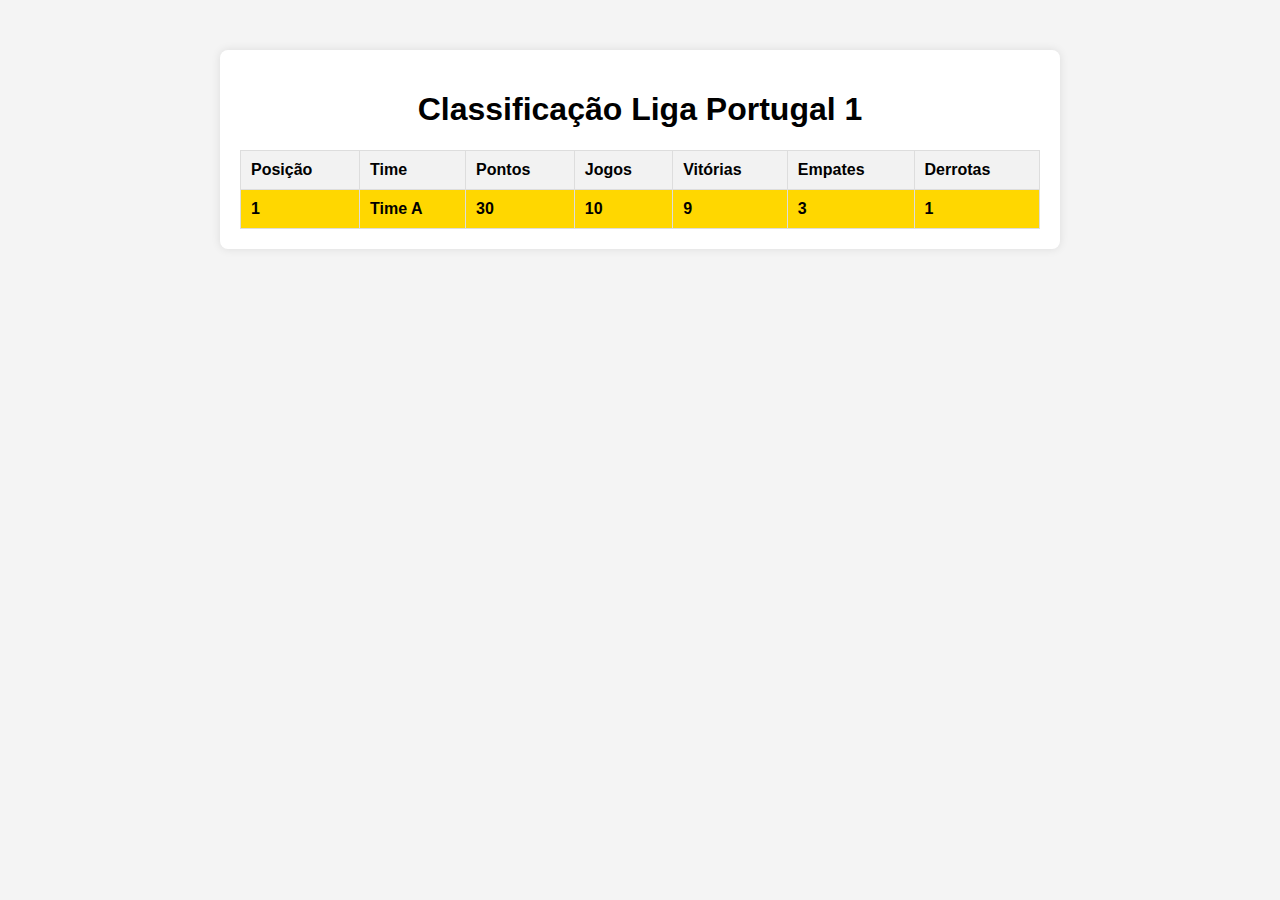
==== ClassificaçãoDetalhada.html @ ec19b44c "Criação da classificação" ====
<!DOCTYPE html>
<html lang="pt">
<head>
    <meta charset="UTF-8">
    <meta name="viewport" content="width=device-width, initial-scale=1.0">
    <link rel="stylesheet" href="ClassificaçãoDetalhada.css">
    <title>Classificação Liga Portugal 1</title>
</head>
<body>
    <div class="table-container">
        <h1>Classificação Liga Portugal 1</h1>
        <table>
            <thead>
                <tr>
                    <th>Posição</th>
                    <th>Time</th>
                    <th>Pontos</th>
                    <th>Jogos</th>
                    <th>Vitórias</th>
                    <th>Empates</th>
                    <th>Derrotas</th>
                </tr>
            </thead>
            <tbody>
                <!-- Preencha com os dados da classificação -->
                <tr>
                    <td>1</td>
                    <td>Time A</td>
                    <td>30</td>
                    <td>10</td>
                    <td>9</td>
                    <td>3</td>
                    <td>1</td>
                </tr>
                <!-- Adicione mais linhas conforme necessário -->
            </tbody>
        </table>
    </div>
</body>
</html>
---- ClassificaçãoDetalhada.css ----
body {
    font-family: Arial, sans-serif;
    margin: 0;
    padding: 0;
    background-color: #f4f4f4;
}

.table-container {
    max-width: 800px;
    margin: 50px auto;
    background-color: #fff;
    padding: 20px;
    border-radius: 8px;
    box-shadow: 0 0 10px rgba(0, 0, 0, 0.1);
}

h1 {
    text-align: center;
}

table {
    width: 100%;
    border-collapse: collapse;
    margin-top: 20px;
}

th, td {
    border: 1px solid #ddd;
    padding: 10px;
    text-align: left;
}

th {
    background-color: #f2f2f2;
}

tr:nth-child(even) {
    background-color: #f9f9f9;
}

tr:nth-child(odd) {
    background-color: #e6e6e6;
}

tr:hover {
    background-color: #d4d4d4;
}

tr:first-child {
    background-color: #ffd700;
    font-weight: bold;
}
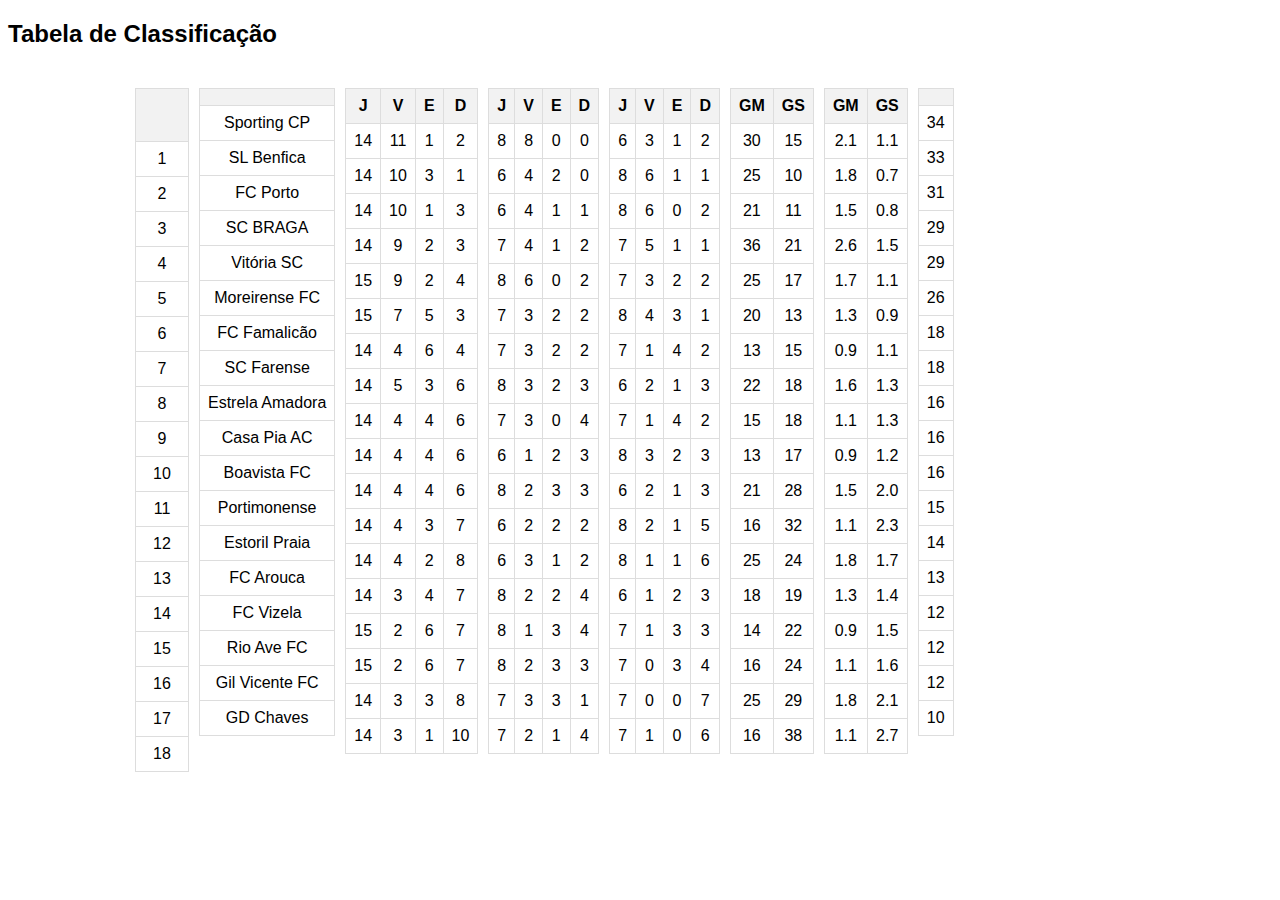
==== commit b8000e43: "continução da classificação" ====
--- a/ClassificaçãoDetalhada.html
+++ b/ClassificaçãoDetalhada.html
@@ -1,40 +1,748 @@
 <!DOCTYPE html>
-<html lang="pt">
+<html lang="en">
+
 <head>
     <meta charset="UTF-8">
     <meta name="viewport" content="width=device-width, initial-scale=1.0">
     <link rel="stylesheet" href="ClassificaçãoDetalhada.css">
-    <title>Classificação Liga Portugal 1</title>
+    <title>Tabela de Classificação</title>
 </head>
+
 <body>
-    <div class="table-container">
-        <h1>Classificação Liga Portugal 1</h1>
-        <table>
-            <thead>
-                <tr>
-                    <th>Posição</th>
-                    <th>Time</th>
-                    <th>Pontos</th>
-                    <th>Jogos</th>
-                    <th>Vitórias</th>
-                    <th>Empates</th>
-                    <th>Derrotas</th>
-                </tr>
-            </thead>
-            <tbody>
-                <!-- Preencha com os dados da classificação -->
-                <tr>
-                    <td>1</td>
-                    <td>Time A</td>
-                    <td>30</td>
-                    <td>10</td>
-                    <td>9</td>
-                    <td>3</td>
-                    <td>1</td>
-                </tr>
-                <!-- Adicione mais linhas conforme necessário -->
-            </tbody>
-        </table>
-    </div>
+
+    <h2>Tabela de Classificação</h2>
+    <section>
+        <article class="Posição">
+            <table>
+                <thead>
+                    <tr>
+                        <th></th>
+                    </tr>
+                </thead>
+                <tbody>
+                    <tr>
+                        <td>1</td>
+                    </tr>
+                    <tr>
+                        <td>2</td>
+                    </tr>
+                    <tr>
+                        <td>3</td>
+                    </tr>
+                    <tr>
+                        <td>4</td>
+                    </tr>
+                    <tr>
+                        <td>5</td>
+                    </tr>
+                    <tr>
+                        <td>6</td>
+                    </tr>
+                    <tr>
+                        <td>7</td>
+                    </tr>
+                    <tr>
+                        <td>8</td>
+                    </tr>
+                    <tr>
+                        <td>9</td>
+                    </tr>
+                    <tr>
+                        <td>10</td>
+                    </tr>
+                    <tr>
+                        <td>11</td>
+                    </tr>
+                    <tr>
+                        <td>12</td>
+                    </tr>
+                    <tr>
+                        <td>13</td>
+                    </tr>
+                    <tr>
+                        <td>14</td>
+                    </tr>
+                    <tr>
+                        <td>15</td>
+                    </tr>
+                    <tr>
+                        <td>16</td>
+                    </tr>
+                    <tr>
+                        <td>17</td>
+                    </tr>
+                    <tr>
+                        <td>18</td>
+                    </tr>
+                </tbody>
+            </table>
+        </article>
+        <article class="Clube">
+            <table>
+                <thead>
+                    <tr>
+                        <th></th>
+                    </tr>
+                </thead>
+                <tbody>
+                    <tr>
+                        <td>Sporting CP</td>
+                    </tr>
+                    <tr>
+                        <td>SL Benfica</td>
+                    </tr>
+                    <tr>
+                        <td>FC Porto</td>
+                    </tr>
+                    <tr>
+                        <td>SC BRAGA</td>
+                    </tr>
+                    <tr>
+                        <td>Vitória SC</td>
+                    </tr>
+                    <tr>
+                        <td>Moreirense FC</td>
+                    </tr>
+                    <tr>
+                        <td>FC Famalicão</td>
+                    </tr>
+                    <tr>
+                        <td>SC Farense</td>
+                    </tr>
+                    <tr>
+                        <td>Estrela Amadora</td>
+                    </tr>
+                    <tr>
+                        <td>Casa Pia AC</td>
+                    </tr>
+                    <tr>
+                        <td>Boavista FC</td>
+                    </tr>
+                    <tr>
+                        <td>Portimonense</td>
+                    </tr>
+                    <tr>
+                        <td>Estoril Praia</td>
+                    </tr>
+                    <tr>
+                        <td>FC Arouca</td>
+                    </tr>
+                    <tr>
+                        <td>FC Vizela</td>
+                    </tr>
+                    <tr>
+                        <td>Rio Ave FC</td>
+                    </tr>
+                    <tr>
+                        <td>Gil Vicente FC</td>
+                    </tr>
+                    <tr>
+                        <td>GD Chaves</td>
+                    </tr>
+                </tbody>
+            </table>
+        </article>
+        <article class="Global">
+            <table>
+                <thead>
+                    <tr>
+                        <th>J</th>
+                        <th>V</th>
+                        <th>E</th>
+                        <th>D</th>
+                    </tr>
+                </thead>
+                <tbody>
+                    <tr>
+                        <td>14</td>
+                        <td>11</td>
+                        <td>1</td>
+                        <td>2</td>
+                    </tr>
+                    <tr>
+                        <td>14</td>
+                        <td>10</td>
+                        <td>3</td>
+                        <td>1</td>
+                    </tr>
+                    <tr>
+                        <td>14</td>
+                        <td>10</td>
+                        <td>1</td>
+                        <td>3</td>
+                    </tr>
+                    <tr>
+                        <td>14</td>
+                        <td>9</td>
+                        <td>2</td>
+                        <td>3</td>
+                    </tr>
+                    <tr>
+                        <td>15</td>
+                        <td>9</td>
+                        <td>2</td>
+                        <td>4</td>
+                    </tr>
+                    <tr>
+                        <td>15</td>
+                        <td>7</td>
+                        <td>5</td>
+                        <td>3</td>
+                    </tr>
+                    <tr>
+                        <td>14</td>
+                        <td>4</td>
+                        <td>6</td>
+                        <td>4</td>
+                    </tr>
+                    <tr>
+                        <td>14</td>
+                        <td>5</td>
+                        <td>3</td>
+                        <td>6</td>
+                    </tr>
+                    <tr>
+                        <td>14</td>
+                        <td>4</td>
+                        <td>4</td>
+                        <td>6</td>
+                    </tr>
+                    <tr>
+                        <td>14</td>
+                        <td>4</td>
+                        <td>4</td>
+                        <td>6</td>
+                    </tr>
+                    <tr>
+                        <td>14</td>
+                        <td>4</td>
+                        <td>4</td>
+                        <td>6</td>
+                    </tr>
+                    <tr>
+                        <td>14</td>
+                        <td>4</td>
+                        <td>3</td>
+                        <td>7</td>
+                    </tr>
+                    <tr>
+                        <td>14</td>
+                        <td>4</td>
+                        <td>2</td>
+                        <td>8</td>
+                    </tr>
+                    <tr>
+                        <td>14</td>
+                        <td>3</td>
+                        <td>4</td>
+                        <td>7</td>
+                    </tr>
+                    <tr>
+                        <td>15</td>
+                        <td>2</td>
+                        <td>6</td>
+                        <td>7</td>
+                    </tr>
+                    <tr>
+                        <td>15</td>
+                        <td>2</td>
+                        <td>6</td>
+                        <td>7</td>
+                    </tr>
+                    <tr>
+                        <td>14</td>
+                        <td>3</td>
+                        <td>3</td>
+                        <td>8</td>
+                    </tr>
+                    <tr>
+                        <td>14</td>
+                        <td>3</td>
+                        <td>1</td>
+                        <td>10</td>
+                    </tr>
+                </tbody>
+            </table>
+        </article>
+        <article class="Casa">
+            <table>
+                <thead>
+                    <tr>
+                        <th>J</th>
+                        <th>V</th>
+                        <th>E</th>
+                        <th>D</th>
+                    </tr>
+                </thead>
+                <tbody>
+                    <tr>
+                        <td>8</td>
+                        <td>8</td>
+                        <td>0</td>
+                        <td>0</td>
+                    </tr>
+                    <tr>
+                        <td>6</td>
+                        <td>4</td>
+                        <td>2</td>
+                        <td>0</td>
+                    </tr>
+                    <tr>
+                        <td>6</td>
+                        <td>4</td>
+                        <td>1</td>
+                        <td>1</td>
+                    </tr>
+                    <tr>
+                        <td>7</td>
+                        <td>4</td>
+                        <td>1</td>
+                        <td>2</td>
+                    </tr>
+                    <tr>
+                        <td>8</td>
+                        <td>6</td>
+                        <td>0</td>
+                        <td>2</td>
+                    </tr>
+                    <tr>
+                        <td>7</td>
+                        <td>3</td>
+                        <td>2</td>
+                        <td>2</td>
+                    </tr>
+                    <tr>
+                        <td>7</td>
+                        <td>3</td>
+                        <td>2</td>
+                        <td>2</td>
+                    </tr>
+                    <tr>
+                        <td>8</td>
+                        <td>3</td>
+                        <td>2</td>
+                        <td>3</td>
+                    </tr>
+                    <tr>
+                        <td>7</td>
+                        <td>3</td>
+                        <td>0</td>
+                        <td>4</td>
+                    </tr>
+                    <tr>
+                        <td>6</td>
+                        <td>1</td>
+                        <td>2</td>
+                        <td>3</td>
+                    </tr>
+                    <tr>
+                        <td>8</td>
+                        <td>2</td>
+                        <td>3</td>
+                        <td>3</td>
+                    </tr>
+                    <tr>
+                        <td>6</td>
+                        <td>2</td>
+                        <td>2</td>
+                        <td>2</td>
+                    </tr>
+                    <tr>
+                        <td>6</td>
+                        <td>3</td>
+                        <td>1</td>
+                        <td>2</td>
+                    </tr>
+                    <tr>
+                        <td>8</td>
+                        <td>2</td>
+                        <td>2</td>
+                        <td>4</td>
+                    </tr>
+                    <tr>
+                        <td>8</td>
+                        <td>1</td>
+                        <td>3</td>
+                        <td>4</td>
+                    </tr>
+                    <tr>
+                        <td>8</td>
+                        <td>2</td>
+                        <td>3</td>
+                        <td>3</td>
+                    </tr>
+                    <tr>
+                        <td>7</td>
+                        <td>3</td>
+                        <td>3</td>
+                        <td>1</td>
+                    </tr>
+                    <tr>
+                        <td>7</td>
+                        <td>2</td>
+                        <td>1</td>
+                        <td>4</td>
+                    </tr>
+                </tbody>
+            </table>
+        </article>
+        <article class="fora">
+            <table>
+                <thead>
+                    <tr>
+                        <th>J</th>
+                        <th>V</th>
+                        <th>E</th>
+                        <th>D</th>
+                    </tr>
+                </thead>
+                <tbody>
+                    <tr>
+                        <td>6</td>
+                        <td>3</td>
+                        <td>1</td>
+                        <td>2</td>
+                    </tr>
+                    <tr>
+                        <td>8</td>
+                        <td>6</td>
+                        <td>1</td>
+                        <td>1</td>
+                    </tr>
+                    <tr>
+                        <td>8</td>
+                        <td>6</td>
+                        <td>0</td>
+                        <td>2</td>
+                    </tr>
+                    <tr>
+                        <td>7</td>
+                        <td>5</td>
+                        <td>1</td>
+                        <td>1</td>
+                    </tr>
+                    <tr>
+                        <td>7</td>
+                        <td>3</td>
+                        <td>2</td>
+                        <td>2</td>
+                    </tr>
+                    <tr>
+                        <td>8</td>
+                        <td>4</td>
+                        <td>3</td>
+                        <td>1</td>
+                    </tr>
+                    <tr>
+                        <td>7</td>
+                        <td>1</td>
+                        <td>4</td>
+                        <td>2</td>
+                    </tr>
+                    <tr>
+                        <td>6</td>
+                        <td>2</td>
+                        <td>1</td>
+                        <td>3</td>
+                    </tr>
+                    <tr>
+                        <td>7</td>
+                        <td>1</td>
+                        <td>4</td>
+                        <td>2</td>
+                    </tr>
+                    <tr>
+                        <td>8</td>
+                        <td>3</td>
+                        <td>2</td>
+                        <td>3</td>
+                    </tr>
+                    <tr>
+                        <td>6</td>
+                        <td>2</td>
+                        <td>1</td>
+                        <td>3</td>
+                    </tr>
+                    <tr>
+                        <td>8</td>
+                        <td>2</td>
+                        <td>1</td>
+                        <td>5</td>
+                    </tr>
+                    <tr>
+                        <td>8</td>
+                        <td>1</td>
+                        <td>1</td>
+                        <td>6</td>
+                    </tr>
+                    <tr>
+                        <td>6</td>
+                        <td>1</td>
+                        <td>2</td>
+                        <td>3</td>
+                    </tr>
+                    <tr>
+                        <td>7</td>
+                        <td>1</td>
+                        <td>3</td>
+                        <td>3</td>
+                    </tr>
+                    <tr>
+                        <td>7</td>
+                        <td>0</td>
+                        <td>3</td>
+                        <td>4</td>
+                    </tr>
+                    <tr>
+                        <td>7</td>
+                        <td>0</td>
+                        <td>0</td>
+                        <td>7</td>
+                    </tr>
+                    <tr>
+                        <td>7</td>
+                        <td>1</td>
+                        <td>0</td>
+                        <td>6</td>
+                    </tr>
+                </tbody>
+            </table>
+        </article>
+        <article class="golos">
+            <table>
+                <thead>
+                    <tr>
+                        <th>GM</th>
+                        <th>GS</th>
+                    </tr>
+                </thead>
+                <tbody>
+                    <tr>
+                        <td>30</td>
+                        <td>15</td>
+                    </tr>
+                    <tr>
+                        <td>25</td>
+                        <td>10</td>
+                    </tr>
+                    <tr>
+                        <td>21</td>
+                        <td>11</td>
+                    </tr>
+                    <tr>
+                        <td>36</td>
+                        <td>21</td>
+                    </tr>
+                    <tr>
+                        <td>25</td>
+                        <td>17</td>
+                    </tr>
+                    <tr>
+                        <td>20</td>
+                        <td>13</td>
+                    </tr>
+                    <tr>
+                        <td>13</td>
+                        <td>15</td>
+                    </tr>
+                    <tr>
+                        <td>22</td>
+                        <td>18</td>
+                    </tr>
+                    <tr>
+                        <td>15</td>
+                        <td>18</td>
+                    </tr>
+                    <tr>
+                        <td>13</td>
+                        <td>17</td>
+                    </tr>
+                    <tr>
+                        <td>21</td>
+                        <td>28</td>
+                    </tr>
+                    <tr>
+                        <td>16</td>
+                        <td>32</td>
+                    </tr>
+                    <tr>
+                        <td>25</td>
+                        <td>24</td>
+                    </tr>
+                    <tr>
+                        <td>18</td>
+                        <td>19</td>
+                    </tr>
+                    <tr>
+                        <td>14</td>
+                        <td>22</td>
+                    </tr>
+                    <tr>
+                        <td>16</td>
+                        <td>24</td>
+                    </tr>
+                    <tr>
+                        <td>25</td>
+                        <td>29</td>
+                    </tr>
+                    <tr>
+                        <td>16</td>
+                        <td>38</td>
+                    </tr>
+                </tbody>
+            </table>
+        </article>
+        <article class="Média">
+            <table>
+                <thead>
+                    <tr>
+                        <th>GM</th>
+                        <th>GS</th>
+                    </tr>
+                </thead>
+                <tbody>
+                    <tr>
+                        <td>2.1</td>
+                        <td>1.1</td>
+                    </tr>
+                    <tr>
+                        <td>1.8</td>
+                        <td>0.7</td>
+                    </tr>
+                    <tr>
+                        <td>1.5</td>
+                        <td>0.8</td>
+                    </tr>
+                    <tr>
+                        <td>2.6</td>
+                        <td>1.5</td>
+                    </tr>
+                    <tr>
+                        <td>1.7</td>
+                        <td>1.1</td>
+                    </tr>
+                    <tr>
+                        <td>1.3</td>
+                        <td>0.9</td>
+                    </tr>
+                    <tr>
+                        <td>0.9</td>
+                        <td>1.1</td>
+                    </tr>
+                    <tr>
+                        <td>1.6</td>
+                        <td>1.3</td>
+                    </tr>
+                    <tr>
+                        <td>1.1</td>
+                        <td>1.3</td>
+                    </tr>
+                    <tr>
+                        <td>0.9</td>
+                        <td>1.2</td>
+                    </tr>
+                    <tr>
+                        <td>1.5</td>
+                        <td>2.0</td>
+                    </tr>
+                    <tr>
+                        <td>1.1</td>
+                        <td>2.3</td>
+                    </tr>
+                    <tr>
+                        <td>1.8</td>
+                        <td>1.7</td>
+                    </tr>
+                    <tr>
+                        <td>1.3</td>
+                        <td>1.4</td>
+                    </tr>
+                    <tr>
+                        <td>0.9</td>
+                        <td>1.5</td>
+                    </tr>
+                    <tr>
+                        <td>1.1</td>
+                        <td>1.6</td>
+                    </tr>
+                    <tr>
+                        <td>1.8</td>
+                        <td>2.1</td>
+                    </tr>
+                    <tr>
+                        <td>1.1</td>
+                        <td>2.7</td>
+                    </tr>
+                </tbody>
+            </table>
+        </article>
+        <article class="pontos">
+            <table>
+                <thead>
+                    <tr>
+                        <th></th>
+                    </tr>
+                </thead>
+                <tbody>
+                    <tr>
+                        <td>34</td>
+                    </tr>
+                    <tr>
+                        <td>33</td>
+                    </tr>
+                    <tr>
+                        <td>31</td>
+                    </tr>
+                    <tr>
+                        <td>29</td>
+                    </tr>
+                    <tr>
+                        <td>29</td>
+                    </tr>
+                    <tr>
+                        <td>26</td>
+                    </tr>
+                    <tr>
+                        <td>18</td>
+                    </tr>
+                    <tr>
+                        <td>18</td>
+                    </tr>
+                    <tr>
+                        <td>16</td>
+                    </tr>
+                    <tr>
+                        <td>16</td>
+                    </tr>
+                    <tr>
+                        <td>16</td>
+                    </tr>
+                    <tr>
+                        <td>15</td>
+                    </tr>
+                    <tr>
+                        <td>14</td>
+                    </tr>
+                    <tr>
+                        <td>13</td>
+                    </tr>
+                    <tr>
+                        <td>12</td>
+                    </tr>
+                    <tr>
+                        <td>12</td>
+                    </tr>
+                    <tr>
+                        <td>12</td>
+                    </tr>
+                    <tr>
+                        <td>10</td>
+                    </tr>
+                </tbody>
+            </table>
+        </article>
+    </section>
+
 </body>
-</html>
+
+</html>--- a/ClassificaçãoDetalhada.css
+++ b/ClassificaçãoDetalhada.css
@@ -1,21 +1,5 @@
 body {
     font-family: Arial, sans-serif;
-    margin: 0;
-    padding: 0;
-    background-color: #f4f4f4;
-}
-
-.table-container {
-    max-width: 800px;
-    margin: 50px auto;
-    background-color: #fff;
-    padding: 20px;
-    border-radius: 8px;
-    box-shadow: 0 0 10px rgba(0, 0, 0, 0.1);
-}
-
-h1 {
-    text-align: center;
 }
 
 table {
@@ -24,30 +8,24 @@
     margin-top: 20px;
 }
 
-th, td {
+th,
+td {
     border: 1px solid #ddd;
-    padding: 10px;
-    text-align: left;
+    padding: 8px;
+    text-align: center;
 }
 
 th {
     background-color: #f2f2f2;
 }
 
-tr:nth-child(even) {
-    background-color: #f9f9f9;
+section {
+    display: flex;
+    gap: 10px;
+    margin-left: 127px;
+
 }
 
-tr:nth-child(odd) {
-    background-color: #e6e6e6;
-}
-
-tr:hover {
-    background-color: #d4d4d4;
-}
-
-tr:first-child {
-    background-color: #ffd700;
-    font-weight: bold;
-}
-
+.Posição th {
+    padding: 26px;
+}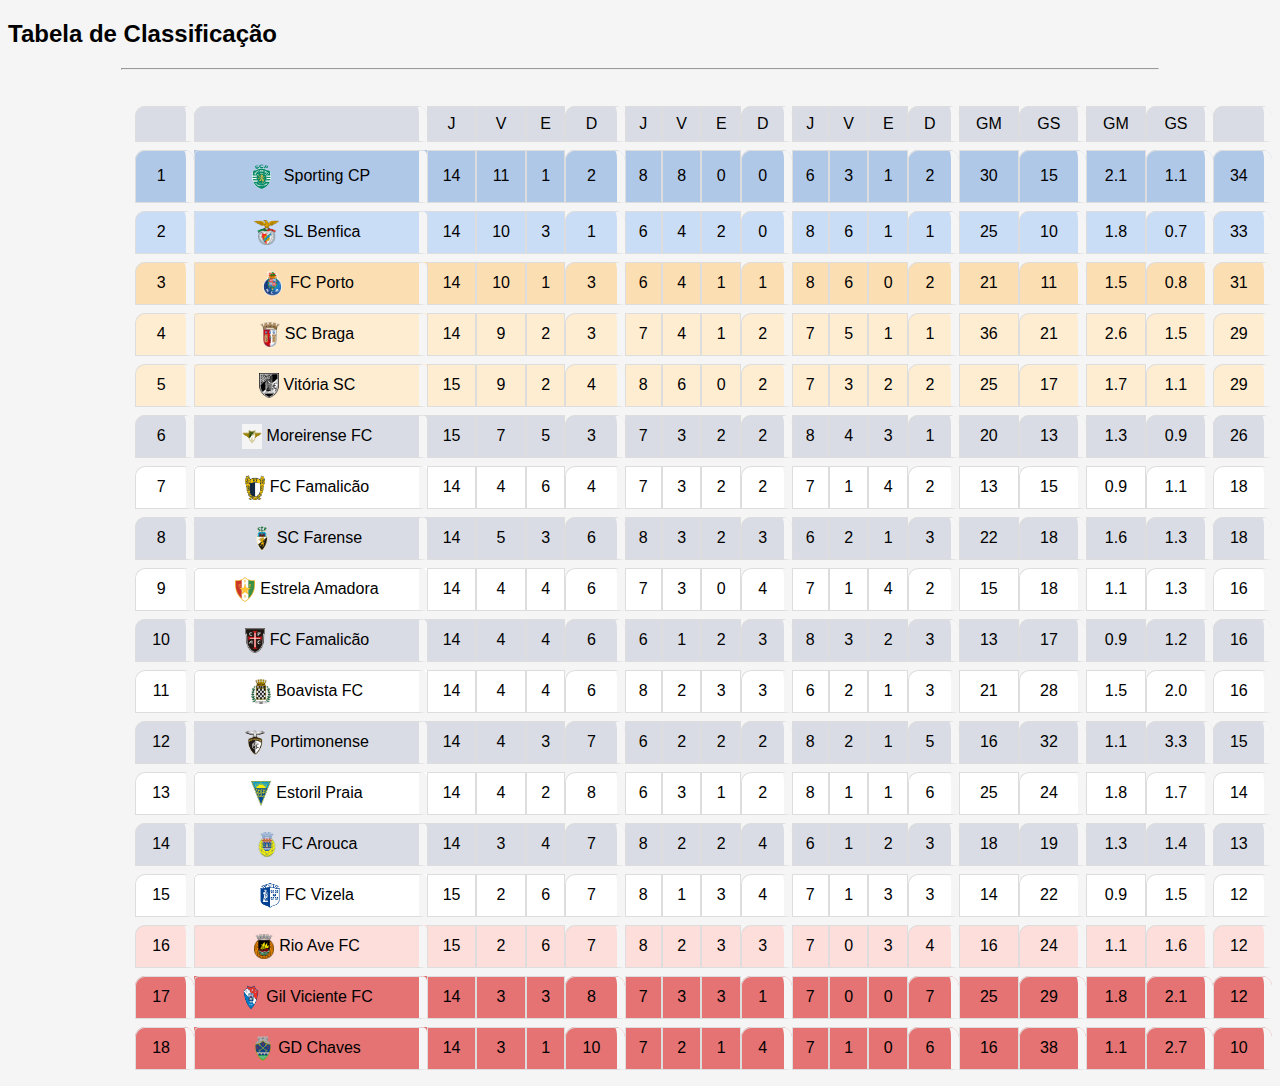
==== commit 1320493a: "imagens na classificação, a outros ajustes" ====
--- a/ClassificaçãoDetalhada.html
+++ b/ClassificaçãoDetalhada.html
@@ -11,736 +11,413 @@
 <body>
 
     <h2>Tabela de Classificação</h2>
+    <hr>
     <section>
-        <article class="Posição">
             <table>
                 <thead>
-                    <tr>
-                        <th></th>
-                    </tr>
                 </thead>
                 <tbody>
                     <tr>
-                        <td>1</td>
-                    </tr>
-                    <tr>
-                        <td>2</td>
-                    </tr>
-                    <tr>
-                        <td>3</td>
-                    </tr>
-                    <tr>
-                        <td>4</td>
-                    </tr>
-                    <tr>
+                        <td class="border"></td>
+                        <td class="border"></td>
+                        <td>J</td>
+                        <td>V</td>
+                        <td>E</td>
+                        <td class="border">D</td>
+                        <td>J</td>
+                        <td>V</td>
+                        <td>E</td>
+                        <td class="border">D</td>
+                        <td>J</td>
+                        <td>V</td>
+                        <td>E</td>
+                        <td class="border">D</td>
+                        <td>GM</td>
+                        <td class="border">GS</td>
+                        <td>GM</td>
+                        <td class="border">GS</td>
+                        <td class="border"></td>
+                    </tr>
+                    <tr class="champions">
+                        <td class="border">1</td>
+                        <td class="borderflex"><img src="Imagens/Sporting.png" width="35" height="35" alt="">Sporting CP</td>
+                        <td>14</td>
+                        <td>11</td>
+                        <td>1</td>
+                        <td class="border">2</td>
+                        <td>8</td>
+                        <td>8</td>
+                        <td>0</td>
+                        <td class="border">0</td>
+                        <td>6</td>
+                        <td>3</td>
+                        <td>1</td>
+                        <td class="border">2</td>
+                        <td>30</td>
+                        <td class="border">15</td>
+                        <td>2.1</td>
+                        <td class="border">1.1</td>
+                        <td class="border">34</td>
+                    </tr>
+                    <tr class="championsplayoff">
+                        <td class="border">2</td>
+                        <td class="borderflex"><img src="Imagens/benfica.png" width="25" height="25" alt="">SL Benfica</td>
+                        <td>14</td>
+                        <td>10</td>
+                        <td>3</td>
+                        <td class="border">1</td>
+                        <td>6</td>
+                        <td>4</td>
+                        <td>2</td>
+                        <td class="border">0</td>
+                        <td>8</td>
+                        <td>6</td>
+                        <td>1</td>
+                        <td class="border">1</td>
+                        <td>25</td>
+                        <td class="border">10</td>
+                        <td>1.8</td>
+                        <td class="border">0.7</td>
+                        <td class="border">33</td>
+                    </tr>
+                    <tr class="playoffconference">
+                        <td class="border">3</td>
+                        <td class="borderflex"><img src="Imagens/porto.webp" width="25" height="25" alt="">FC Porto</td>
+                        <td>14</td>
+                        <td>10</td>
+                        <td>1</td>
+                        <td class="border">3</td>
+                        <td>6</td>
+                        <td>4</td>
+                        <td>1</td>
+                        <td class="border">1</td>
+                        <td>8</td>
+                        <td>6</td>
+                        <td>0</td>
+                        <td class="border">2</td>
+                        <td>21</td>
+                        <td class="border">11</td>
+                        <td>1.5</td>
+                        <td class="border">0.8</td>
+                        <td class="border">31</td>
+                    </tr>
+                    <tr class="conferencelegue">
+                        <td class="border">4</td>
+                        <td class="borderflex"><img src="Imagens/braga.png" width="20" height="25" alt="">SC Braga</td>
+                        <td>14</td>
+                        <td>9</td>
+                        <td>2</td>
+                        <td class="border">3</td>
+                        <td>7</td>
+                        <td>4</td>
+                        <td>1</td>
+                        <td class="border">2</td>
+                        <td>7</td>
                         <td>5</td>
-                    </tr>
-                    <tr>
-                        <td>6</td>
-                    </tr>
-                    <tr>
-                        <td>7</td>
-                    </tr>
-                    <tr>
-                        <td>8</td>
-                    </tr>
-                    <tr>
+                        <td>1</td>
+                        <td class="border">1</td>
+                        <td>36</td>
+                        <td class="border">21</td>
+                        <td>2.6</td>
+                        <td class="border">1.5</td>
+                        <td class="border">29</td>
+                    </tr>
+                    <tr class="conferencelegue">
+                        <td class="border">5</td>
+                        <td class="borderflex"><img src="Imagens/guimaraes.png" width="20" height="25" alt="">Vitória SC</td>
+                        <td>15</td>
                         <td>9</td>
-                    </tr>
-                    <tr>
-                        <td>10</td>
-                    </tr>
-                    <tr>
-                        <td>11</td>
-                    </tr>
-                    <tr>
-                        <td>12</td>
-                    </tr>
-                    <tr>
+                        <td>2</td>
+                        <td class="border">4</td>
+                        <td>8</td>
+                        <td>6</td>
+                        <td>0</td>
+                        <td class="border">2</td>
+                        <td>7</td>
+                        <td>3</td>
+                        <td>2</td>
+                        <td class="border">2</td>
+                        <td>25</td>
+                        <td class="border">17</td>
+                        <td>1.7</td>
+                        <td class="border">1.1</td>
+                        <td class="border">29</td>
+                    </tr>
+                    <tr>
+                        <td class="border">6</td>
+                        <td class="borderflex"><img src="Imagens/moreirense.png" width="20" height="25" alt="">Moreirense FC</td>
+                        <td>15</td>
+                        <td>7</td>
+                        <td>5</td>
+                        <td class="border">3</td>
+                        <td>7</td>
+                        <td>3</td>
+                        <td>2</td>
+                        <td class="border">2</td>
+                        <td>8</td>
+                        <td>4</td>
+                        <td>3</td>
+                        <td class="border">1</td>
+                        <td>20</td>
+                        <td class="border">13</td>
+                        <td>1.3</td>
+                        <td class="border">0.9</td>
+                        <td class="border">26</td>
+                    </tr>
+                    <tr>
+                        <td class="border">7</td>
+                        <td class="borderflex"><img src="Imagens/famalicao.png" width="20" height="25" alt="">FC Famalicão</td>
+                        <td>14</td>
+                        <td>4</td>
+                        <td>6</td>
+                        <td class="border">4</td>
+                        <td>7</td>
+                        <td>3</td>
+                        <td>2</td>
+                        <td class="border">2</td>
+                        <td>7</td>
+                        <td>1</td>
+                        <td>4</td>
+                        <td class="border">2</td>
                         <td>13</td>
-                    </tr>
-                    <tr>
-                        <td>14</td>
-                    </tr>
-                    <tr>
+                        <td class="border">15</td>
+                        <td>0.9</td>
+                        <td class="border">1.1</td>
+                        <td class="border">18</td>
+                    </tr>
+                    <tr>
+                        <td class="border">8</td>
+                        <td class="borderflex"><img src="Imagens/farense.png" width="20" height="25" alt="">SC Farense</td>
+                        <td>14</td>
+                        <td>5</td>
+                        <td>3</td>
+                        <td class="border">6</td>
+                        <td>8</td>
+                        <td>3</td>
+                        <td>2</td>
+                        <td class="border">3</td>
+                        <td>6</td>
+                        <td>2</td>
+                        <td>1</td>
+                        <td class="border">3</td>
+                        <td>22</td>
+                        <td class="border">18</td>
+                        <td>1.6</td>
+                        <td class="border">1.3</td>
+                        <td class="border">18</td>
+                    </tr>
+                    <tr>
+                        <td class="border">9</td>
+                        <td class="borderflex"><img src="Imagens/estrelaamadora.png" width="20" height="25" alt="">Estrela Amadora</td>
+                        <td>14</td>
+                        <td>4</td>
+                        <td>4</td>
+                        <td class="border">6</td>
+                        <td>7</td>
+                        <td>3</td>
+                        <td>0</td>
+                        <td class="border">4</td>
+                        <td>7</td>
+                        <td>1</td>
+                        <td>4</td>
+                        <td class="border">2</td>
                         <td>15</td>
-                    </tr>
-                    <tr>
+                        <td class="border">18</td>
+                        <td>1.1</td>
+                        <td class="border">1.3</td>
+                        <td class="border">16</td>
+                    </tr>
+                    <tr>
+                        <td class="border">10</td>
+                        <td class="borderflex"><img src="Imagens/casapia.png" width="20" height="25" alt="">FC Famalicão</td>
+                        <td>14</td>
+                        <td>4</td>
+                        <td>4</td>
+                        <td class="border">6</td>
+                        <td>6</td>
+                        <td>1</td>
+                        <td>2</td>
+                        <td class="border">3</td>
+                        <td>8</td>
+                        <td>3</td>
+                        <td>2</td>
+                        <td class="border">3</td>
+                        <td>13</td>
+                        <td class="border">17</td>
+                        <td>0.9</td>
+                        <td class="border">1.2</td>
+                        <td class="border">16</td>
+                    </tr>
+                    <tr>
+                        <td class="border">11</td>
+                        <td class="borderflex"><img src="Imagens/boavista.png" width="20" height="25" alt="">Boavista FC</td>
+                        <td>14</td>
+                        <td>4</td>
+                        <td>4</td>
+                        <td class="border">6</td>
+                        <td>8</td>
+                        <td>2</td>
+                        <td>3</td>
+                        <td class="border">3</td>
+                        <td>6</td>
+                        <td>2</td>
+                        <td>1</td>
+                        <td class="border">3</td>
+                        <td>21</td>
+                        <td class="border">28</td>
+                        <td>1.5</td>
+                        <td class="border">2.0</td>
+                        <td class="border">16</td>
+                    </tr>
+                    <tr>
+                        <td class="border">12</td>
+                        <td class="borderflex"><img src="Imagens/portimonense.png" width="20" height="25" alt="">Portimonense</td>
+                        <td>14</td>
+                        <td>4</td>
+                        <td>3</td>
+                        <td class="border">7</td>
+                        <td>6</td>
+                        <td>2</td>
+                        <td>2</td>
+                        <td class="border">2</td>
+                        <td>8</td>
+                        <td>2</td>
+                        <td>1</td>
+                        <td class="border">5</td>
                         <td>16</td>
-                    </tr>
-                    <tr>
-                        <td>17</td>
-                    </tr>
-                    <tr>
+                        <td class="border">32</td>
+                        <td>1.1</td>
+                        <td class="border">3.3</td>
+                        <td class="border">15</td>
+                    </tr>
+                    <tr>
+                        <td class="border">13</td>
+                        <td class="borderflex"><img src="Imagens/estoril.png" width="20" height="25" alt="">Estoril Praia</td>
+                        <td>14</td>
+                        <td>4</td>
+                        <td>2</td>
+                        <td class="border">8</td>
+                        <td>6</td>
+                        <td>3</td>
+                        <td>1</td>
+                        <td class="border">2</td>
+                        <td>8</td>
+                        <td>1</td>
+                        <td>1</td>
+                        <td class="border">6</td>
+                        <td>25</td>
+                        <td class="border">24</td>
+                        <td>1.8</td>
+                        <td class="border">1.7</td>
+                        <td class="border">14</td>
+                    </tr>
+                    <tr>
+                        <td class="border">14</td>
+                        <td class="borderflex"><img src="Imagens/arouca.png" width="20" height="25" alt="">FC Arouca</td>
+                        <td>14</td>
+                        <td>3</td>
+                        <td>4</td>
+                        <td class="border">7</td>
+                        <td>8</td>
+                        <td>2</td>
+                        <td>2</td>
+                        <td class="border">4</td>
+                        <td>6</td>
+                        <td>1</td>
+                        <td>2</td>
+                        <td class="border">3</td>
                         <td>18</td>
+                        <td class="border">19</td>
+                        <td>1.3</td>
+                        <td class="border">1.4</td>
+                        <td class="border">13</td>
+                    </tr>
+                    <tr>
+                        <td class="border">15</td>
+                        <td class="borderflex"><img src="Imagens/vizela.png" width="20" height="25" alt="">FC Vizela</td>
+                        <td>15</td>
+                        <td>2</td>
+                        <td>6</td>
+                        <td class="border">7</td>
+                        <td>8</td>
+                        <td>1</td>
+                        <td>3</td>
+                        <td class="border">4</td>
+                        <td>7</td>
+                        <td>1</td>
+                        <td>3</td>
+                        <td class="border">3</td>
+                        <td>14</td>
+                        <td class="border">22</td>
+                        <td>0.9</td>
+                        <td class="border">1.5</td>
+                        <td class="border">12</td>
+                    </tr>
+                    <tr class="playoffdes">
+                        <td class="border">16</td>
+                        <td class="borderflex"><img src="Imagens/rioave.png" width="20" height="25" alt="">Rio Ave FC</td>
+                        <td>15</td>
+                        <td>2</td>
+                        <td>6</td>
+                        <td class="border">7</td>
+                        <td>8</td>
+                        <td>2</td>
+                        <td>3</td>
+                        <td class="border">3</td>
+                        <td>7</td>
+                        <td>0</td>
+                        <td>3</td>
+                        <td class="border">4</td>
+                        <td>16</td>
+                        <td class="border">24</td>
+                        <td>1.1</td>
+                        <td class="border">1.6</td>
+                        <td class="border">12</td>
+                    </tr>
+                    <tr class="despromoção">
+                        <td class="border">17</td>
+                        <td class="borderflex"><img src="Imagens/Gvfc2021.webp" width="20" height="25" alt="">Gil Viciente FC</td>
+                        <td>14</td>
+                        <td>3</td>
+                        <td>3</td>
+                        <td class="border">8</td>
+                        <td>7</td>
+                        <td>3</td>
+                        <td>3</td>
+                        <td class="border">1</td>
+                        <td>7</td>
+                        <td>0</td>
+                        <td>0</td>
+                        <td class="border">7</td>
+                        <td>25</td>
+                        <td class="border">29</td>
+                        <td>1.8</td>
+                        <td class="border">2.1</td>
+                        <td class="border">12</td>
+                    </tr>
+                    <tr class="despromoção">
+                        <td class="border">18</td>
+                        <td class="borderflex"><img src="Imagens/G_D_Chaves.png" width="20" height="25" alt="">GD Chaves</td>
+                        <td>14</td>
+                        <td>3</td>
+                        <td>1</td>
+                        <td class="border">10</td>
+                        <td>7</td>
+                        <td>2</td>
+                        <td>1</td>
+                        <td class="border">4</td>
+                        <td>7</td>
+                        <td>1</td>
+                        <td>0</td>
+                        <td class="border">6</td>
+                        <td>16</td>
+                        <td class="border">38</td>
+                        <td>1.1</td>
+                        <td class="border">2.7</td>
+                        <td class="border">10</td>
                     </tr>
                 </tbody>
             </table>
-        </article>
-        <article class="Clube">
-            <table>
-                <thead>
-                    <tr>
-                        <th></th>
-                    </tr>
-                </thead>
-                <tbody>
-                    <tr>
-                        <td>Sporting CP</td>
-                    </tr>
-                    <tr>
-                        <td>SL Benfica</td>
-                    </tr>
-                    <tr>
-                        <td>FC Porto</td>
-                    </tr>
-                    <tr>
-                        <td>SC BRAGA</td>
-                    </tr>
-                    <tr>
-                        <td>Vitória SC</td>
-                    </tr>
-                    <tr>
-                        <td>Moreirense FC</td>
-                    </tr>
-                    <tr>
-                        <td>FC Famalicão</td>
-                    </tr>
-                    <tr>
-                        <td>SC Farense</td>
-                    </tr>
-                    <tr>
-                        <td>Estrela Amadora</td>
-                    </tr>
-                    <tr>
-                        <td>Casa Pia AC</td>
-                    </tr>
-                    <tr>
-                        <td>Boavista FC</td>
-                    </tr>
-                    <tr>
-                        <td>Portimonense</td>
-                    </tr>
-                    <tr>
-                        <td>Estoril Praia</td>
-                    </tr>
-                    <tr>
-                        <td>FC Arouca</td>
-                    </tr>
-                    <tr>
-                        <td>FC Vizela</td>
-                    </tr>
-                    <tr>
-                        <td>Rio Ave FC</td>
-                    </tr>
-                    <tr>
-                        <td>Gil Vicente FC</td>
-                    </tr>
-                    <tr>
-                        <td>GD Chaves</td>
-                    </tr>
-                </tbody>
-            </table>
-        </article>
-        <article class="Global">
-            <table>
-                <thead>
-                    <tr>
-                        <th>J</th>
-                        <th>V</th>
-                        <th>E</th>
-                        <th>D</th>
-                    </tr>
-                </thead>
-                <tbody>
-                    <tr>
-                        <td>14</td>
-                        <td>11</td>
-                        <td>1</td>
-                        <td>2</td>
-                    </tr>
-                    <tr>
-                        <td>14</td>
-                        <td>10</td>
-                        <td>3</td>
-                        <td>1</td>
-                    </tr>
-                    <tr>
-                        <td>14</td>
-                        <td>10</td>
-                        <td>1</td>
-                        <td>3</td>
-                    </tr>
-                    <tr>
-                        <td>14</td>
-                        <td>9</td>
-                        <td>2</td>
-                        <td>3</td>
-                    </tr>
-                    <tr>
-                        <td>15</td>
-                        <td>9</td>
-                        <td>2</td>
-                        <td>4</td>
-                    </tr>
-                    <tr>
-                        <td>15</td>
-                        <td>7</td>
-                        <td>5</td>
-                        <td>3</td>
-                    </tr>
-                    <tr>
-                        <td>14</td>
-                        <td>4</td>
-                        <td>6</td>
-                        <td>4</td>
-                    </tr>
-                    <tr>
-                        <td>14</td>
-                        <td>5</td>
-                        <td>3</td>
-                        <td>6</td>
-                    </tr>
-                    <tr>
-                        <td>14</td>
-                        <td>4</td>
-                        <td>4</td>
-                        <td>6</td>
-                    </tr>
-                    <tr>
-                        <td>14</td>
-                        <td>4</td>
-                        <td>4</td>
-                        <td>6</td>
-                    </tr>
-                    <tr>
-                        <td>14</td>
-                        <td>4</td>
-                        <td>4</td>
-                        <td>6</td>
-                    </tr>
-                    <tr>
-                        <td>14</td>
-                        <td>4</td>
-                        <td>3</td>
-                        <td>7</td>
-                    </tr>
-                    <tr>
-                        <td>14</td>
-                        <td>4</td>
-                        <td>2</td>
-                        <td>8</td>
-                    </tr>
-                    <tr>
-                        <td>14</td>
-                        <td>3</td>
-                        <td>4</td>
-                        <td>7</td>
-                    </tr>
-                    <tr>
-                        <td>15</td>
-                        <td>2</td>
-                        <td>6</td>
-                        <td>7</td>
-                    </tr>
-                    <tr>
-                        <td>15</td>
-                        <td>2</td>
-                        <td>6</td>
-                        <td>7</td>
-                    </tr>
-                    <tr>
-                        <td>14</td>
-                        <td>3</td>
-                        <td>3</td>
-                        <td>8</td>
-                    </tr>
-                    <tr>
-                        <td>14</td>
-                        <td>3</td>
-                        <td>1</td>
-                        <td>10</td>
-                    </tr>
-                </tbody>
-            </table>
-        </article>
-        <article class="Casa">
-            <table>
-                <thead>
-                    <tr>
-                        <th>J</th>
-                        <th>V</th>
-                        <th>E</th>
-                        <th>D</th>
-                    </tr>
-                </thead>
-                <tbody>
-                    <tr>
-                        <td>8</td>
-                        <td>8</td>
-                        <td>0</td>
-                        <td>0</td>
-                    </tr>
-                    <tr>
-                        <td>6</td>
-                        <td>4</td>
-                        <td>2</td>
-                        <td>0</td>
-                    </tr>
-                    <tr>
-                        <td>6</td>
-                        <td>4</td>
-                        <td>1</td>
-                        <td>1</td>
-                    </tr>
-                    <tr>
-                        <td>7</td>
-                        <td>4</td>
-                        <td>1</td>
-                        <td>2</td>
-                    </tr>
-                    <tr>
-                        <td>8</td>
-                        <td>6</td>
-                        <td>0</td>
-                        <td>2</td>
-                    </tr>
-                    <tr>
-                        <td>7</td>
-                        <td>3</td>
-                        <td>2</td>
-                        <td>2</td>
-                    </tr>
-                    <tr>
-                        <td>7</td>
-                        <td>3</td>
-                        <td>2</td>
-                        <td>2</td>
-                    </tr>
-                    <tr>
-                        <td>8</td>
-                        <td>3</td>
-                        <td>2</td>
-                        <td>3</td>
-                    </tr>
-                    <tr>
-                        <td>7</td>
-                        <td>3</td>
-                        <td>0</td>
-                        <td>4</td>
-                    </tr>
-                    <tr>
-                        <td>6</td>
-                        <td>1</td>
-                        <td>2</td>
-                        <td>3</td>
-                    </tr>
-                    <tr>
-                        <td>8</td>
-                        <td>2</td>
-                        <td>3</td>
-                        <td>3</td>
-                    </tr>
-                    <tr>
-                        <td>6</td>
-                        <td>2</td>
-                        <td>2</td>
-                        <td>2</td>
-                    </tr>
-                    <tr>
-                        <td>6</td>
-                        <td>3</td>
-                        <td>1</td>
-                        <td>2</td>
-                    </tr>
-                    <tr>
-                        <td>8</td>
-                        <td>2</td>
-                        <td>2</td>
-                        <td>4</td>
-                    </tr>
-                    <tr>
-                        <td>8</td>
-                        <td>1</td>
-                        <td>3</td>
-                        <td>4</td>
-                    </tr>
-                    <tr>
-                        <td>8</td>
-                        <td>2</td>
-                        <td>3</td>
-                        <td>3</td>
-                    </tr>
-                    <tr>
-                        <td>7</td>
-                        <td>3</td>
-                        <td>3</td>
-                        <td>1</td>
-                    </tr>
-                    <tr>
-                        <td>7</td>
-                        <td>2</td>
-                        <td>1</td>
-                        <td>4</td>
-                    </tr>
-                </tbody>
-            </table>
-        </article>
-        <article class="fora">
-            <table>
-                <thead>
-                    <tr>
-                        <th>J</th>
-                        <th>V</th>
-                        <th>E</th>
-                        <th>D</th>
-                    </tr>
-                </thead>
-                <tbody>
-                    <tr>
-                        <td>6</td>
-                        <td>3</td>
-                        <td>1</td>
-                        <td>2</td>
-                    </tr>
-                    <tr>
-                        <td>8</td>
-                        <td>6</td>
-                        <td>1</td>
-                        <td>1</td>
-                    </tr>
-                    <tr>
-                        <td>8</td>
-                        <td>6</td>
-                        <td>0</td>
-                        <td>2</td>
-                    </tr>
-                    <tr>
-                        <td>7</td>
-                        <td>5</td>
-                        <td>1</td>
-                        <td>1</td>
-                    </tr>
-                    <tr>
-                        <td>7</td>
-                        <td>3</td>
-                        <td>2</td>
-                        <td>2</td>
-                    </tr>
-                    <tr>
-                        <td>8</td>
-                        <td>4</td>
-                        <td>3</td>
-                        <td>1</td>
-                    </tr>
-                    <tr>
-                        <td>7</td>
-                        <td>1</td>
-                        <td>4</td>
-                        <td>2</td>
-                    </tr>
-                    <tr>
-                        <td>6</td>
-                        <td>2</td>
-                        <td>1</td>
-                        <td>3</td>
-                    </tr>
-                    <tr>
-                        <td>7</td>
-                        <td>1</td>
-                        <td>4</td>
-                        <td>2</td>
-                    </tr>
-                    <tr>
-                        <td>8</td>
-                        <td>3</td>
-                        <td>2</td>
-                        <td>3</td>
-                    </tr>
-                    <tr>
-                        <td>6</td>
-                        <td>2</td>
-                        <td>1</td>
-                        <td>3</td>
-                    </tr>
-                    <tr>
-                        <td>8</td>
-                        <td>2</td>
-                        <td>1</td>
-                        <td>5</td>
-                    </tr>
-                    <tr>
-                        <td>8</td>
-                        <td>1</td>
-                        <td>1</td>
-                        <td>6</td>
-                    </tr>
-                    <tr>
-                        <td>6</td>
-                        <td>1</td>
-                        <td>2</td>
-                        <td>3</td>
-                    </tr>
-                    <tr>
-                        <td>7</td>
-                        <td>1</td>
-                        <td>3</td>
-                        <td>3</td>
-                    </tr>
-                    <tr>
-                        <td>7</td>
-                        <td>0</td>
-                        <td>3</td>
-                        <td>4</td>
-                    </tr>
-                    <tr>
-                        <td>7</td>
-                        <td>0</td>
-                        <td>0</td>
-                        <td>7</td>
-                    </tr>
-                    <tr>
-                        <td>7</td>
-                        <td>1</td>
-                        <td>0</td>
-                        <td>6</td>
-                    </tr>
-                </tbody>
-            </table>
-        </article>
-        <article class="golos">
-            <table>
-                <thead>
-                    <tr>
-                        <th>GM</th>
-                        <th>GS</th>
-                    </tr>
-                </thead>
-                <tbody>
-                    <tr>
-                        <td>30</td>
-                        <td>15</td>
-                    </tr>
-                    <tr>
-                        <td>25</td>
-                        <td>10</td>
-                    </tr>
-                    <tr>
-                        <td>21</td>
-                        <td>11</td>
-                    </tr>
-                    <tr>
-                        <td>36</td>
-                        <td>21</td>
-                    </tr>
-                    <tr>
-                        <td>25</td>
-                        <td>17</td>
-                    </tr>
-                    <tr>
-                        <td>20</td>
-                        <td>13</td>
-                    </tr>
-                    <tr>
-                        <td>13</td>
-                        <td>15</td>
-                    </tr>
-                    <tr>
-                        <td>22</td>
-                        <td>18</td>
-                    </tr>
-                    <tr>
-                        <td>15</td>
-                        <td>18</td>
-                    </tr>
-                    <tr>
-                        <td>13</td>
-                        <td>17</td>
-                    </tr>
-                    <tr>
-                        <td>21</td>
-                        <td>28</td>
-                    </tr>
-                    <tr>
-                        <td>16</td>
-                        <td>32</td>
-                    </tr>
-                    <tr>
-                        <td>25</td>
-                        <td>24</td>
-                    </tr>
-                    <tr>
-                        <td>18</td>
-                        <td>19</td>
-                    </tr>
-                    <tr>
-                        <td>14</td>
-                        <td>22</td>
-                    </tr>
-                    <tr>
-                        <td>16</td>
-                        <td>24</td>
-                    </tr>
-                    <tr>
-                        <td>25</td>
-                        <td>29</td>
-                    </tr>
-                    <tr>
-                        <td>16</td>
-                        <td>38</td>
-                    </tr>
-                </tbody>
-            </table>
-        </article>
-        <article class="Média">
-            <table>
-                <thead>
-                    <tr>
-                        <th>GM</th>
-                        <th>GS</th>
-                    </tr>
-                </thead>
-                <tbody>
-                    <tr>
-                        <td>2.1</td>
-                        <td>1.1</td>
-                    </tr>
-                    <tr>
-                        <td>1.8</td>
-                        <td>0.7</td>
-                    </tr>
-                    <tr>
-                        <td>1.5</td>
-                        <td>0.8</td>
-                    </tr>
-                    <tr>
-                        <td>2.6</td>
-                        <td>1.5</td>
-                    </tr>
-                    <tr>
-                        <td>1.7</td>
-                        <td>1.1</td>
-                    </tr>
-                    <tr>
-                        <td>1.3</td>
-                        <td>0.9</td>
-                    </tr>
-                    <tr>
-                        <td>0.9</td>
-                        <td>1.1</td>
-                    </tr>
-                    <tr>
-                        <td>1.6</td>
-                        <td>1.3</td>
-                    </tr>
-                    <tr>
-                        <td>1.1</td>
-                        <td>1.3</td>
-                    </tr>
-                    <tr>
-                        <td>0.9</td>
-                        <td>1.2</td>
-                    </tr>
-                    <tr>
-                        <td>1.5</td>
-                        <td>2.0</td>
-                    </tr>
-                    <tr>
-                        <td>1.1</td>
-                        <td>2.3</td>
-                    </tr>
-                    <tr>
-                        <td>1.8</td>
-                        <td>1.7</td>
-                    </tr>
-                    <tr>
-                        <td>1.3</td>
-                        <td>1.4</td>
-                    </tr>
-                    <tr>
-                        <td>0.9</td>
-                        <td>1.5</td>
-                    </tr>
-                    <tr>
-                        <td>1.1</td>
-                        <td>1.6</td>
-                    </tr>
-                    <tr>
-                        <td>1.8</td>
-                        <td>2.1</td>
-                    </tr>
-                    <tr>
-                        <td>1.1</td>
-                        <td>2.7</td>
-                    </tr>
-                </tbody>
-            </table>
-        </article>
-        <article class="pontos">
-            <table>
-                <thead>
-                    <tr>
-                        <th></th>
-                    </tr>
-                </thead>
-                <tbody>
-                    <tr>
-                        <td>34</td>
-                    </tr>
-                    <tr>
-                        <td>33</td>
-                    </tr>
-                    <tr>
-                        <td>31</td>
-                    </tr>
-                    <tr>
-                        <td>29</td>
-                    </tr>
-                    <tr>
-                        <td>29</td>
-                    </tr>
-                    <tr>
-                        <td>26</td>
-                    </tr>
-                    <tr>
-                        <td>18</td>
-                    </tr>
-                    <tr>
-                        <td>18</td>
-                    </tr>
-                    <tr>
-                        <td>16</td>
-                    </tr>
-                    <tr>
-                        <td>16</td>
-                    </tr>
-                    <tr>
-                        <td>16</td>
-                    </tr>
-                    <tr>
-                        <td>15</td>
-                    </tr>
-                    <tr>
-                        <td>14</td>
-                    </tr>
-                    <tr>
-                        <td>13</td>
-                    </tr>
-                    <tr>
-                        <td>12</td>
-                    </tr>
-                    <tr>
-                        <td>12</td>
-                    </tr>
-                    <tr>
-                        <td>12</td>
-                    </tr>
-                    <tr>
-                        <td>10</td>
-                    </tr>
-                </tbody>
-            </table>
-        </article>
     </section>
 
 </body>
--- a/ClassificaçãoDetalhada.css
+++ b/ClassificaçãoDetalhada.css
@@ -1,11 +1,19 @@
 body {
     font-family: Arial, sans-serif;
+    background-color: #f5f5f5;
 }
 
+hr {max-width: 82%;}
+
 table {
-    width: 100%;
-    border-collapse: collapse;
+    width: 1210px;
+    border-collapse:separate;
+    border-spacing: 0 8px;
     margin-top: 20px;
+}
+
+thead {
+    background-color: #d9dce4;
 }
 
 th,
@@ -21,11 +29,52 @@
 
 section {
     display: flex;
-    gap: 10px;
     margin-left: 127px;
 
 }
 
-.Posição th {
-    padding: 26px;
-}+tr:nth-child(even) {
+    background-color: #ffffff;
+   }
+   
+   tr:nth-child(odd) {
+    background-color: #d9dce4;
+   }
+
+   .border {
+    border-right: 8px solid #f5f5f5;
+    border-radius: 10px 10px 0 0;
+   }
+
+   .borderflex{
+    border-right: 8px solid #f5f5f5;
+    border-radius: 5px 5px 0 0;
+    display: flex;
+    justify-content: center;
+    align-items: center;
+    gap: 5px;
+   }
+
+   table .despromoção {
+    background-color: #e57373;
+   }
+
+   table .playoffdes {
+    background-color: #fededb;
+   }
+
+   table .champions {
+    background-color: #b0c8e8;
+   }
+
+   table .championsplayoff {
+    background-color: #caddf7;
+   }
+
+   table .playoffconference {
+    background-color: #fcdeb3;
+   }
+
+   table .conferencelegue {
+    background-color: #ffedd2;
+   }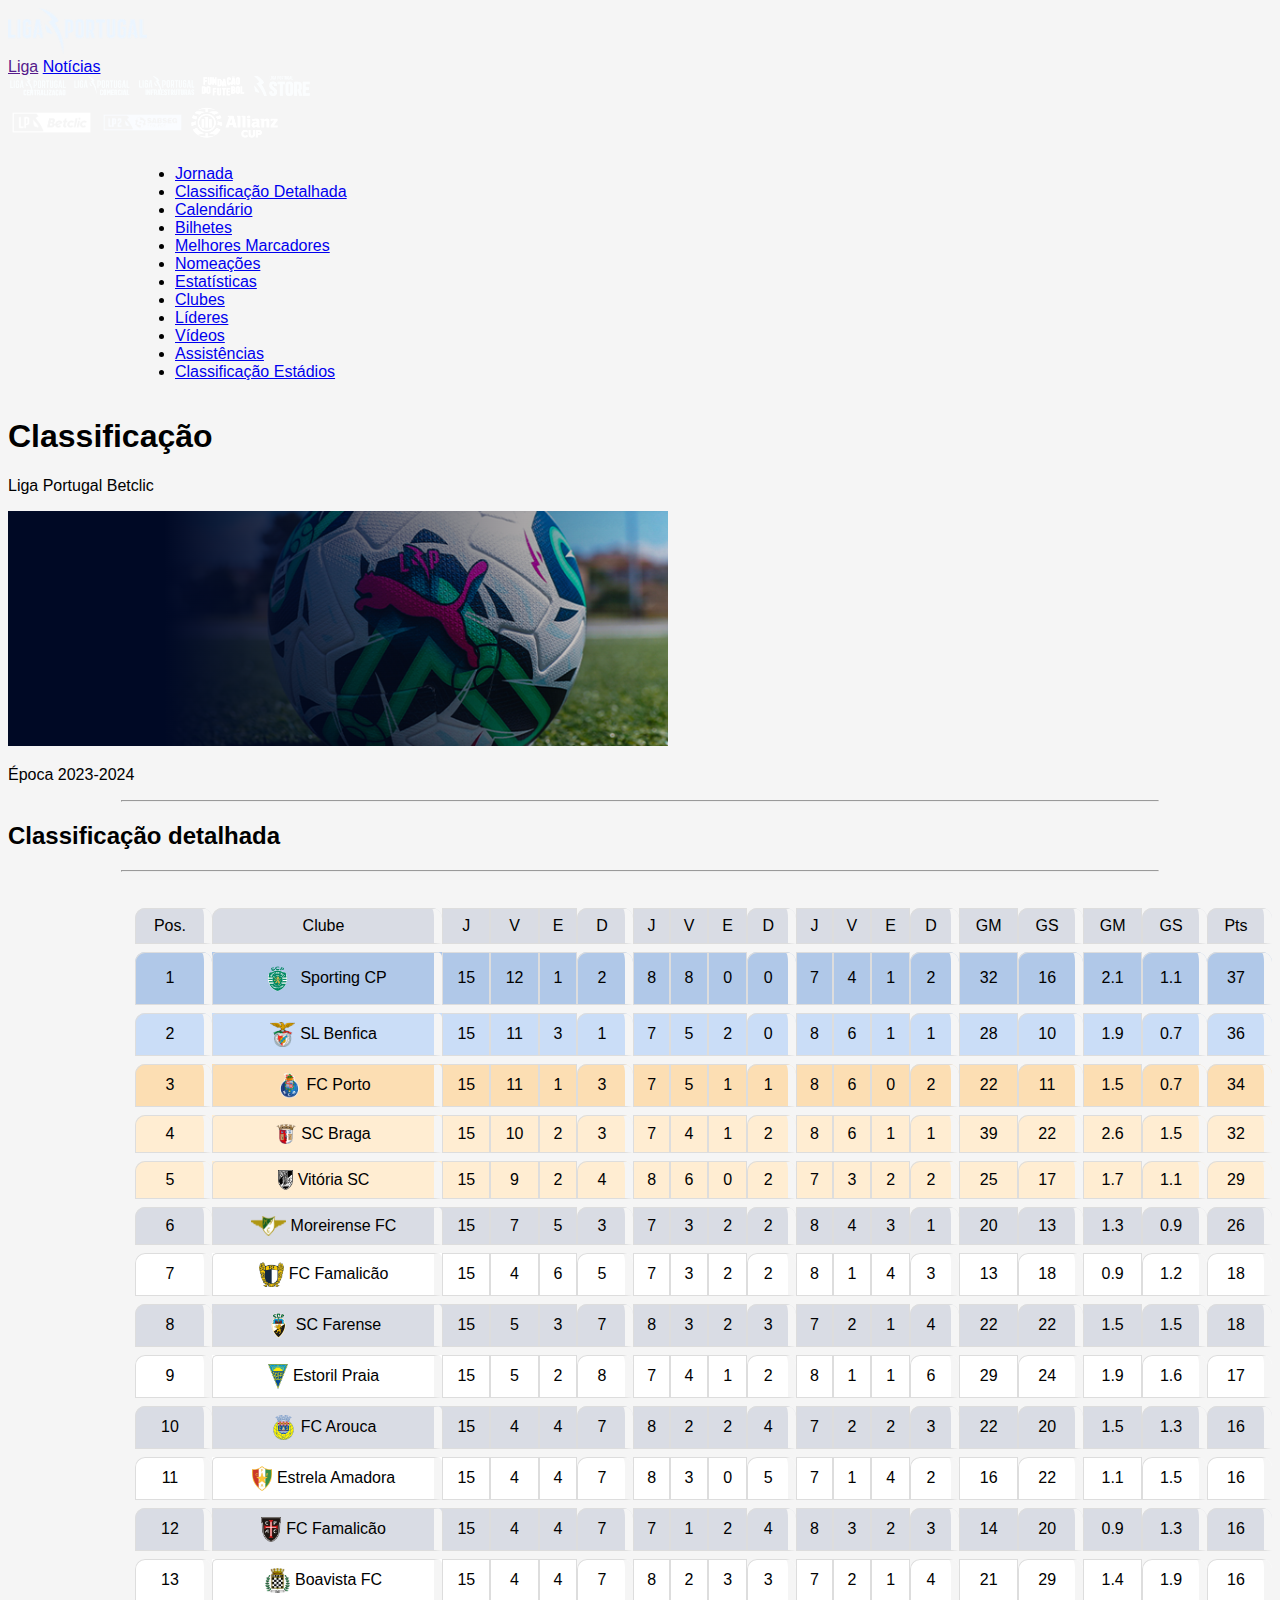
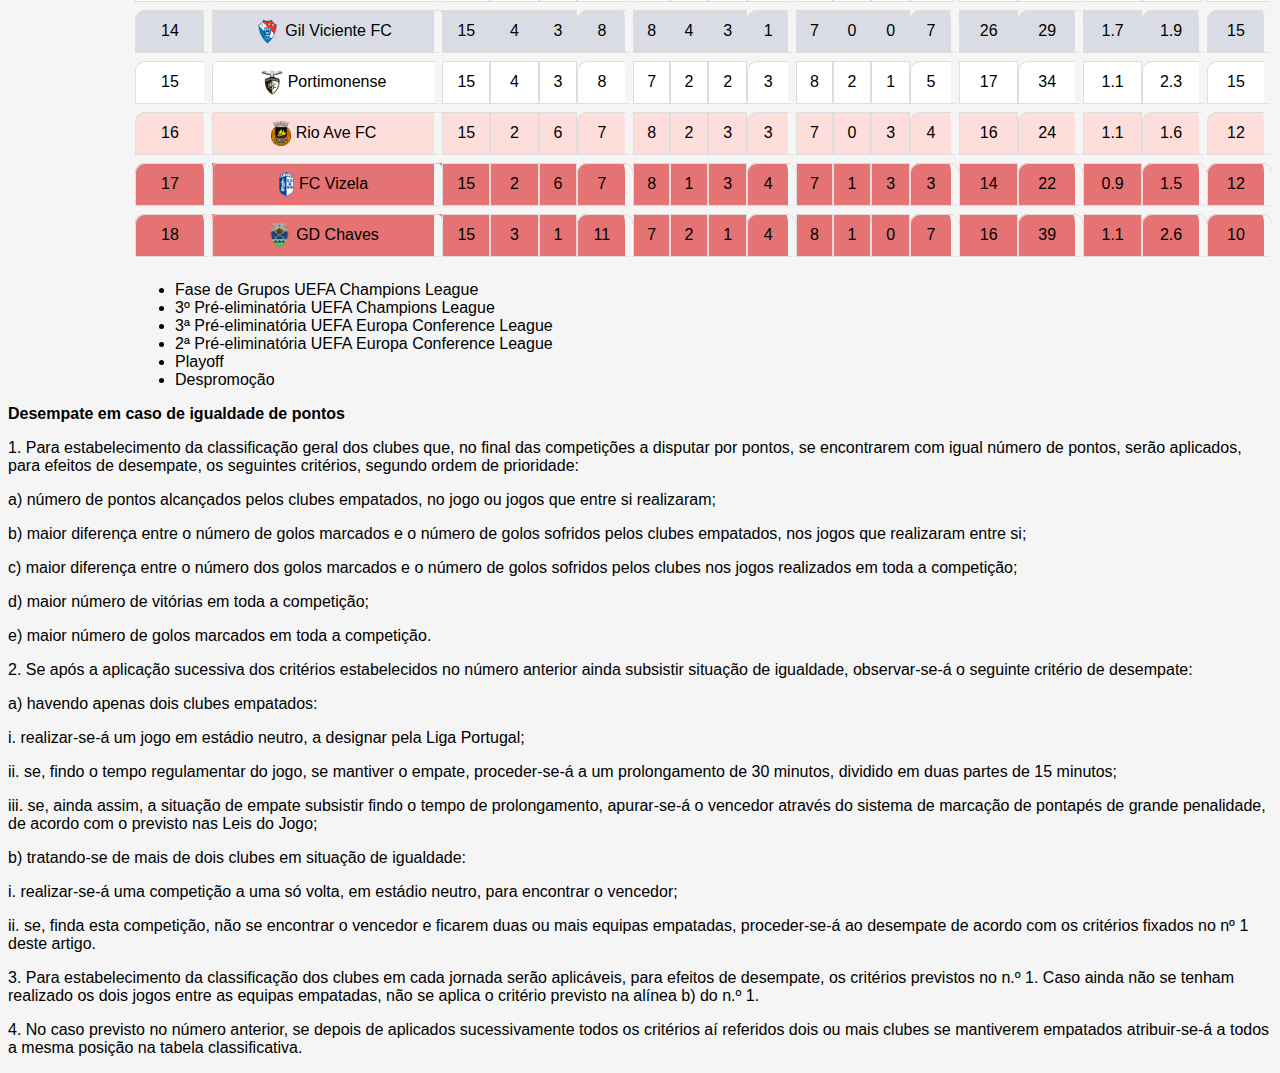
==== commit ba6ab138: "." ====
--- a/ClassificaçãoDetalhada.html
+++ b/ClassificaçãoDetalhada.html
@@ -5,21 +5,71 @@
     <meta charset="UTF-8">
     <meta name="viewport" content="width=device-width, initial-scale=1.0">
     <link rel="stylesheet" href="ClassificaçãoDetalhada.css">
-    <title>Tabela de Classificação</title>
+    <title>Liga Portugal</title>
 </head>
 
 <body>
-
-    <h2>Tabela de Classificação</h2>
-    <hr>
-    <section>
+    <header>
+        <nav>
+            <div>
+                <a href="Liga Portugal.html"><img src="Imagens/logo ligaportugal.png" width="139.39" height="46" /></a>
+            </div>
+            <div class="puxar">
+                <a href="">Liga</a>
+                <a href="https://www.ligaportugal.pt/pt/epocas/20232024">Notícias</a>
+            </div>
+            <div class="puxar2">
+                <a href="#"><img src="Imagens/centralizacao.png" width="60" height="20" /></a>
+                <a href="#"><img src="Imagens/comercial.png" width="60" height="20" /></a>
+                <a href="#"><img src="Imagens/infraestruturas.png" width="60" height="20" /></a>
+                <a href="#"><img src="Imagens/logo-fundacao-branconovositeliga.png" width="44" height="20" /></a>
+                <a href="#"><img src="Imagens/site-logo-01.png" width="60" height="20" /></a>
+            </div>
+            <div>
+                <a href="#"><img src="Imagens/liga betclic header.png" width="87" height="45" /></a>
+                <a href="#"><img src="Imagens/lpsabsegmenumono-211x108.png" width="87" height="45" /></a>
+                <a href="#"><img src="Imagens/allianzcup012x.png" width="87" height="45" /></a>
+            </div>
+        </nav>
+        <section>
+            <ul>
+                <li><a href="#">Jornada</a></li>
+                <li><a href="ClassificaçãoDetalhada.html">Classificação Detalhada</a></li>
+                <li><a href="#calendario">Calendário</a></li>
+                <li><a href="#bilhetes">Bilhetes</a></li>
+                <li><a href="melhoresmarcadores.html">Melhores Marcadores</a></li>
+                <li><a href="#nomeacoes">Nomeações</a></li>
+                <li><a href="#estatisticas">Estatísticas</a></li>
+                <li><a href="clubes.html">Clubes</a></li>
+                <li><a href="#lideres">Líderes</a></li>
+                <li><a href="#videos">Vídeos</a></li>
+                <li><a href="#">Assistências</a></li>
+                <li><a href="#">Classificação Estádios</a></li>
+            </ul>
+        </section>
+    </header>
+    <main>
+        <article>
+            <div class="texto">
+                <h1>Classificação</h1>
+                <p class="titulo2">Liga Portugal Betclic</p>
+            </div>
+            <div>
+                <img src="Imagens/bola degrade.png" alt="">
+            </div>
+        </article>
+        <p class="epoca">Época 2023-2024</p>
+        <hr class="cima">
+        <h2>Classificação detalhada</h2>
+        <hr>
+        <section class="table">
             <table>
                 <thead>
                 </thead>
                 <tbody>
                     <tr>
-                        <td class="border"></td>
-                        <td class="border"></td>
+                        <td class="border">Pos.</td>
+                        <td class="border">Clube</td>
                         <td>J</td>
                         <td>V</td>
                         <td>E</td>
@@ -36,95 +86,98 @@
                         <td class="border">GS</td>
                         <td>GM</td>
                         <td class="border">GS</td>
-                        <td class="border"></td>
+                        <td class="border">Pts</td>
                     </tr>
                     <tr class="champions">
                         <td class="border">1</td>
-                        <td class="borderflex"><img src="Imagens/Sporting.png" width="35" height="35" alt="">Sporting CP</td>
-                        <td>14</td>
-                        <td>11</td>
+                        <td class="borderflex"><img src="Imagens/Sporting.png" width="35" height="35" alt="">Sporting CP
+                        </td>
+                        <td>15</td>
+                        <td>12</td>
                         <td>1</td>
                         <td class="border">2</td>
                         <td>8</td>
                         <td>8</td>
                         <td>0</td>
                         <td class="border">0</td>
-                        <td>6</td>
-                        <td>3</td>
-                        <td>1</td>
-                        <td class="border">2</td>
-                        <td>30</td>
-                        <td class="border">15</td>
+                        <td>7</td>
+                        <td>4</td>
+                        <td>1</td>
+                        <td class="border">2</td>
+                        <td>32</td>
+                        <td class="border">16</td>
                         <td>2.1</td>
                         <td class="border">1.1</td>
-                        <td class="border">34</td>
+                        <td class="border">37</td>
                     </tr>
                     <tr class="championsplayoff">
                         <td class="border">2</td>
-                        <td class="borderflex"><img src="Imagens/benfica.png" width="25" height="25" alt="">SL Benfica</td>
-                        <td>14</td>
-                        <td>10</td>
-                        <td>3</td>
-                        <td class="border">1</td>
-                        <td>6</td>
-                        <td>4</td>
+                        <td class="borderflex"><img src="Imagens/benfica.png" width="25" height="25" alt="">SL Benfica
+                        </td>
+                        <td>15</td>
+                        <td>11</td>
+                        <td>3</td>
+                        <td class="border">1</td>
+                        <td>7</td>
+                        <td>5</td>
                         <td>2</td>
                         <td class="border">0</td>
                         <td>8</td>
                         <td>6</td>
                         <td>1</td>
                         <td class="border">1</td>
-                        <td>25</td>
+                        <td>28</td>
                         <td class="border">10</td>
-                        <td>1.8</td>
+                        <td>1.9</td>
                         <td class="border">0.7</td>
-                        <td class="border">33</td>
+                        <td class="border">36</td>
                     </tr>
                     <tr class="playoffconference">
                         <td class="border">3</td>
                         <td class="borderflex"><img src="Imagens/porto.webp" width="25" height="25" alt="">FC Porto</td>
-                        <td>14</td>
-                        <td>10</td>
-                        <td>1</td>
-                        <td class="border">3</td>
-                        <td>6</td>
-                        <td>4</td>
-                        <td>1</td>
-                        <td class="border">1</td>
-                        <td>8</td>
-                        <td>6</td>
-                        <td>0</td>
-                        <td class="border">2</td>
-                        <td>21</td>
+                        <td>15</td>
+                        <td>11</td>
+                        <td>1</td>
+                        <td class="border">3</td>
+                        <td>7</td>
+                        <td>5</td>
+                        <td>1</td>
+                        <td class="border">1</td>
+                        <td>8</td>
+                        <td>6</td>
+                        <td>0</td>
+                        <td class="border">2</td>
+                        <td>22</td>
                         <td class="border">11</td>
                         <td>1.5</td>
-                        <td class="border">0.8</td>
-                        <td class="border">31</td>
+                        <td class="border">0.7</td>
+                        <td class="border">34</td>
                     </tr>
                     <tr class="conferencelegue">
                         <td class="border">4</td>
-                        <td class="borderflex"><img src="Imagens/braga.png" width="20" height="25" alt="">SC Braga</td>
-                        <td>14</td>
-                        <td>9</td>
-                        <td>2</td>
-                        <td class="border">3</td>
-                        <td>7</td>
-                        <td>4</td>
-                        <td>1</td>
-                        <td class="border">2</td>
-                        <td>7</td>
-                        <td>5</td>
-                        <td>1</td>
-                        <td class="border">1</td>
-                        <td>36</td>
-                        <td class="border">21</td>
+                        <td class="borderflex"><img src="Imagens/braga.png" width="20" height="20" alt="">SC Braga</td>
+                        <td>15</td>
+                        <td>10</td>
+                        <td>2</td>
+                        <td class="border">3</td>
+                        <td>7</td>
+                        <td>4</td>
+                        <td>1</td>
+                        <td class="border">2</td>
+                        <td>8</td>
+                        <td>6</td>
+                        <td>1</td>
+                        <td class="border">1</td>
+                        <td>39</td>
+                        <td class="border">22</td>
                         <td>2.6</td>
                         <td class="border">1.5</td>
-                        <td class="border">29</td>
+                        <td class="border">32</td>
                     </tr>
                     <tr class="conferencelegue">
                         <td class="border">5</td>
-                        <td class="borderflex"><img src="Imagens/guimaraes.png" width="20" height="25" alt="">Vitória SC</td>
+                        <td class="borderflex"><img src="Imagens/guimaraes.png" width="15" height="20" alt="">Vitória SC
+                        </td>
                         <td>15</td>
                         <td>9</td>
                         <td>2</td>
@@ -145,7 +198,8 @@
                     </tr>
                     <tr>
                         <td class="border">6</td>
-                        <td class="borderflex"><img src="Imagens/moreirense.png" width="20" height="25" alt="">Moreirense FC</td>
+                        <td class="borderflex"><img src="Imagens/Logo_Moreirense.png" width="35" height="20"
+                                alt="">Moreirense FC</td>
                         <td>15</td>
                         <td>7</td>
                         <td>5</td>
@@ -166,175 +220,228 @@
                     </tr>
                     <tr>
                         <td class="border">7</td>
-                        <td class="borderflex"><img src="Imagens/famalicao.png" width="20" height="25" alt="">FC Famalicão</td>
-                        <td>14</td>
-                        <td>4</td>
-                        <td>6</td>
-                        <td class="border">4</td>
-                        <td>7</td>
-                        <td>3</td>
-                        <td>2</td>
-                        <td class="border">2</td>
-                        <td>7</td>
-                        <td>1</td>
-                        <td>4</td>
-                        <td class="border">2</td>
+                        <td class="borderflex"><img src="Imagens/famalicao.png" width="25" height="25" alt="">FC
+                            Famalicão</td>
+                        <td>15</td>
+                        <td>4</td>
+                        <td>6</td>
+                        <td class="border">5</td>
+                        <td>7</td>
+                        <td>3</td>
+                        <td>2</td>
+                        <td class="border">2</td>
+                        <td>8</td>
+                        <td>1</td>
+                        <td>4</td>
+                        <td class="border">3</td>
                         <td>13</td>
-                        <td class="border">15</td>
+                        <td class="border">18</td>
                         <td>0.9</td>
-                        <td class="border">1.1</td>
+                        <td class="border">1.2</td>
                         <td class="border">18</td>
                     </tr>
                     <tr>
                         <td class="border">8</td>
-                        <td class="borderflex"><img src="Imagens/farense.png" width="20" height="25" alt="">SC Farense</td>
-                        <td>14</td>
+                        <td class="borderflex"><img src="Imagens/farense.png" width="25" height="25" alt="">SC Farense
+                        </td>
+                        <td>15</td>
                         <td>5</td>
                         <td>3</td>
+                        <td class="border">7</td>
+                        <td>8</td>
+                        <td>3</td>
+                        <td>2</td>
+                        <td class="border">3</td>
+                        <td>7</td>
+                        <td>2</td>
+                        <td>1</td>
+                        <td class="border">4</td>
+                        <td>22</td>
+                        <td class="border">22</td>
+                        <td>1.5</td>
+                        <td class="border">1.5</td>
+                        <td class="border">18</td>
+                    </tr>
+                    <tr>
+                        <td class="border">9</td>
+                        <td class="borderflex"><img src="Imagens/estoril.png" width="20" height="25" alt="">Estoril
+                            Praia</td>
+                        <td>15</td>
+                        <td>5</td>
+                        <td>2</td>
+                        <td class="border">8</td>
+                        <td>7</td>
+                        <td>4</td>
+                        <td>1</td>
+                        <td class="border">2</td>
+                        <td>8</td>
+                        <td>1</td>
+                        <td>1</td>
                         <td class="border">6</td>
-                        <td>8</td>
-                        <td>3</td>
-                        <td>2</td>
-                        <td class="border">3</td>
-                        <td>6</td>
-                        <td>2</td>
-                        <td>1</td>
+                        <td>29</td>
+                        <td class="border">24</td>
+                        <td>1.9</td>
+                        <td class="border">1.6</td>
+                        <td class="border">17</td>
+                    </tr>
+                    <tr>
+                        <td class="border">10</td>
+                        <td class="borderflex"><img src="Imagens/arouca.png" width="25" height="25" alt="">FC Arouca
+                        </td>
+                        <td>15</td>
+                        <td>4</td>
+                        <td>4</td>
+                        <td class="border">7</td>
+                        <td>8</td>
+                        <td>2</td>
+                        <td>2</td>
+                        <td class="border">4</td>
+                        <td>7</td>
+                        <td>2</td>
+                        <td>2</td>
                         <td class="border">3</td>
                         <td>22</td>
-                        <td class="border">18</td>
-                        <td>1.6</td>
-                        <td class="border">1.3</td>
-                        <td class="border">18</td>
-                    </tr>
-                    <tr>
-                        <td class="border">9</td>
-                        <td class="borderflex"><img src="Imagens/estrelaamadora.png" width="20" height="25" alt="">Estrela Amadora</td>
-                        <td>14</td>
-                        <td>4</td>
-                        <td>4</td>
-                        <td class="border">6</td>
-                        <td>7</td>
-                        <td>3</td>
-                        <td>0</td>
-                        <td class="border">4</td>
-                        <td>7</td>
-                        <td>1</td>
-                        <td>4</td>
-                        <td class="border">2</td>
-                        <td>15</td>
-                        <td class="border">18</td>
-                        <td>1.1</td>
+                        <td class="border">20</td>
+                        <td>1.5</td>
                         <td class="border">1.3</td>
                         <td class="border">16</td>
                     </tr>
                     <tr>
-                        <td class="border">10</td>
-                        <td class="borderflex"><img src="Imagens/casapia.png" width="20" height="25" alt="">FC Famalicão</td>
+                        <td class="border">11</td>
+                        <td class="borderflex"><img src="Imagens/estrelaamadora.png" width="20" height="25"
+                                alt="">Estrela Amadora</td>
+                        <td>15</td>
+                        <td>4</td>
+                        <td>4</td>
+                        <td class="border">7</td>
+                        <td>8</td>
+                        <td>3</td>
+                        <td>0</td>
+                        <td class="border">5</td>
+                        <td>7</td>
+                        <td>1</td>
+                        <td>4</td>
+                        <td class="border">2</td>
+                        <td>16</td>
+                        <td class="border">22</td>
+                        <td>1.1</td>
+                        <td class="border">1.5</td>
+                        <td class="border">16</td>
+                    </tr>
+                    <tr>
+                        <td class="border">12</td>
+                        <td class="borderflex"><img src="Imagens/casapia.png" width="20" height="25" alt="">FC Famalicão
+                        </td>
+                        <td>15</td>
+                        <td>4</td>
+                        <td>4</td>
+                        <td class="border">7</td>
+                        <td>7</td>
+                        <td>1</td>
+                        <td>2</td>
+                        <td class="border">4</td>
+                        <td>8</td>
+                        <td>3</td>
+                        <td>2</td>
+                        <td class="border">3</td>
                         <td>14</td>
-                        <td>4</td>
-                        <td>4</td>
-                        <td class="border">6</td>
-                        <td>6</td>
-                        <td>1</td>
-                        <td>2</td>
-                        <td class="border">3</td>
-                        <td>8</td>
-                        <td>3</td>
-                        <td>2</td>
-                        <td class="border">3</td>
-                        <td>13</td>
+                        <td class="border">20</td>
+                        <td>0.9</td>
+                        <td class="border">1.3</td>
+                        <td class="border">16</td>
+                    </tr>
+                    <tr>
+                        <td class="border">13</td>
+                        <td class="borderflex"><img src="Imagens/boavista.png" width="25" height="25" alt="">Boavista FC
+                        </td>
+                        <td>15</td>
+                        <td>4</td>
+                        <td>4</td>
+                        <td class="border">7</td>
+                        <td>8</td>
+                        <td>2</td>
+                        <td>3</td>
+                        <td class="border">3</td>
+                        <td>7</td>
+                        <td>2</td>
+                        <td>1</td>
+                        <td class="border">4</td>
+                        <td>21</td>
+                        <td class="border">29</td>
+                        <td>1.4</td>
+                        <td class="border">1.9</td>
+                        <td class="border">16</td>
+                    </tr>
+                    <tr>
+                        <td class="border">14</td>
+                        <td class="borderflex"><img src="Imagens/Gvfc2021.webp" width="25" height="25" alt="">Gil
+                            Viciente FC</td>
+                        <td>15</td>
+                        <td>4</td>
+                        <td>3</td>
+                        <td class="border">8</td>
+                        <td>8</td>
+                        <td>4</td>
+                        <td>3</td>
+                        <td class="border">1</td>
+                        <td>7</td>
+                        <td>0</td>
+                        <td>0</td>
+                        <td class="border">7</td>
+                        <td>26</td>
+                        <td class="border">29</td>
+                        <td>1.7</td>
+                        <td class="border">1.9</td>
+                        <td class="border">15</td>
+                    </tr>
+                    <tr>
+                        <td class="border">15</td>
+                        <td class="borderflex"><img src="Imagens/portimonense.png" width="22" height="25"
+                                alt="">Portimonense</td>
+                        <td>15</td>
+                        <td>4</td>
+                        <td>3</td>
+                        <td class="border">8</td>
+                        <td>7</td>
+                        <td>2</td>
+                        <td>2</td>
+                        <td class="border">3</td>
+                        <td>8</td>
+                        <td>2</td>
+                        <td>1</td>
+                        <td class="border">5</td>
+                        <td>17</td>
+                        <td class="border">34</td>
+                        <td>1.1</td>
+                        <td class="border">2.3</td>
+                        <td class="border">15</td>
+                    </tr>
+                    <tr class="playoffdes">
+                        <td class="border">16</td>
+                        <td class="borderflex"><img src="Imagens/rioave.png" width="20" height="25" alt="">Rio Ave FC
+                        </td>
+                        <td>15</td>
+                        <td>2</td>
+                        <td>6</td>
+                        <td class="border">7</td>
+                        <td>8</td>
+                        <td>2</td>
+                        <td>3</td>
+                        <td class="border">3</td>
+                        <td>7</td>
+                        <td>0</td>
+                        <td>3</td>
+                        <td class="border">4</td>
+                        <td>16</td>
+                        <td class="border">24</td>
+                        <td>1.1</td>
+                        <td class="border">1.6</td>
+                        <td class="border">12</td>
+                    </tr>
+                    <tr class="despromoção">
                         <td class="border">17</td>
-                        <td>0.9</td>
-                        <td class="border">1.2</td>
-                        <td class="border">16</td>
-                    </tr>
-                    <tr>
-                        <td class="border">11</td>
-                        <td class="borderflex"><img src="Imagens/boavista.png" width="20" height="25" alt="">Boavista FC</td>
-                        <td>14</td>
-                        <td>4</td>
-                        <td>4</td>
-                        <td class="border">6</td>
-                        <td>8</td>
-                        <td>2</td>
-                        <td>3</td>
-                        <td class="border">3</td>
-                        <td>6</td>
-                        <td>2</td>
-                        <td>1</td>
-                        <td class="border">3</td>
-                        <td>21</td>
-                        <td class="border">28</td>
-                        <td>1.5</td>
-                        <td class="border">2.0</td>
-                        <td class="border">16</td>
-                    </tr>
-                    <tr>
-                        <td class="border">12</td>
-                        <td class="borderflex"><img src="Imagens/portimonense.png" width="20" height="25" alt="">Portimonense</td>
-                        <td>14</td>
-                        <td>4</td>
-                        <td>3</td>
-                        <td class="border">7</td>
-                        <td>6</td>
-                        <td>2</td>
-                        <td>2</td>
-                        <td class="border">2</td>
-                        <td>8</td>
-                        <td>2</td>
-                        <td>1</td>
-                        <td class="border">5</td>
-                        <td>16</td>
-                        <td class="border">32</td>
-                        <td>1.1</td>
-                        <td class="border">3.3</td>
-                        <td class="border">15</td>
-                    </tr>
-                    <tr>
-                        <td class="border">13</td>
-                        <td class="borderflex"><img src="Imagens/estoril.png" width="20" height="25" alt="">Estoril Praia</td>
-                        <td>14</td>
-                        <td>4</td>
-                        <td>2</td>
-                        <td class="border">8</td>
-                        <td>6</td>
-                        <td>3</td>
-                        <td>1</td>
-                        <td class="border">2</td>
-                        <td>8</td>
-                        <td>1</td>
-                        <td>1</td>
-                        <td class="border">6</td>
-                        <td>25</td>
-                        <td class="border">24</td>
-                        <td>1.8</td>
-                        <td class="border">1.7</td>
-                        <td class="border">14</td>
-                    </tr>
-                    <tr>
-                        <td class="border">14</td>
-                        <td class="borderflex"><img src="Imagens/arouca.png" width="20" height="25" alt="">FC Arouca</td>
-                        <td>14</td>
-                        <td>3</td>
-                        <td>4</td>
-                        <td class="border">7</td>
-                        <td>8</td>
-                        <td>2</td>
-                        <td>2</td>
-                        <td class="border">4</td>
-                        <td>6</td>
-                        <td>1</td>
-                        <td>2</td>
-                        <td class="border">3</td>
-                        <td>18</td>
-                        <td class="border">19</td>
-                        <td>1.3</td>
-                        <td class="border">1.4</td>
-                        <td class="border">13</td>
-                    </tr>
-                    <tr>
-                        <td class="border">15</td>
-                        <td class="borderflex"><img src="Imagens/vizela.png" width="20" height="25" alt="">FC Vizela</td>
+                        <td class="borderflex"><img src="Imagens/vizela.png" width="15" height="25" alt="">FC Vizela
+                        </td>
                         <td>15</td>
                         <td>2</td>
                         <td>6</td>
@@ -353,73 +460,106 @@
                         <td class="border">1.5</td>
                         <td class="border">12</td>
                     </tr>
-                    <tr class="playoffdes">
-                        <td class="border">16</td>
-                        <td class="borderflex"><img src="Imagens/rioave.png" width="20" height="25" alt="">Rio Ave FC</td>
-                        <td>15</td>
-                        <td>2</td>
-                        <td>6</td>
-                        <td class="border">7</td>
-                        <td>8</td>
-                        <td>2</td>
-                        <td>3</td>
-                        <td class="border">3</td>
-                        <td>7</td>
-                        <td>0</td>
-                        <td>3</td>
-                        <td class="border">4</td>
-                        <td>16</td>
-                        <td class="border">24</td>
-                        <td>1.1</td>
-                        <td class="border">1.6</td>
-                        <td class="border">12</td>
-                    </tr>
-                    <tr class="despromoção">
-                        <td class="border">17</td>
-                        <td class="borderflex"><img src="Imagens/Gvfc2021.webp" width="20" height="25" alt="">Gil Viciente FC</td>
-                        <td>14</td>
-                        <td>3</td>
-                        <td>3</td>
-                        <td class="border">8</td>
-                        <td>7</td>
-                        <td>3</td>
-                        <td>3</td>
-                        <td class="border">1</td>
-                        <td>7</td>
-                        <td>0</td>
-                        <td>0</td>
-                        <td class="border">7</td>
-                        <td>25</td>
-                        <td class="border">29</td>
-                        <td>1.8</td>
-                        <td class="border">2.1</td>
-                        <td class="border">12</td>
-                    </tr>
                     <tr class="despromoção">
                         <td class="border">18</td>
-                        <td class="borderflex"><img src="Imagens/G_D_Chaves.png" width="20" height="25" alt="">GD Chaves</td>
-                        <td>14</td>
-                        <td>3</td>
-                        <td>1</td>
-                        <td class="border">10</td>
-                        <td>7</td>
-                        <td>2</td>
-                        <td>1</td>
-                        <td class="border">4</td>
-                        <td>7</td>
-                        <td>1</td>
-                        <td>0</td>
-                        <td class="border">6</td>
+                        <td class="borderflex"><img src="Imagens/G_D_Chaves.png" width="23" height="25" alt="">GD Chaves
+                        </td>
+                        <td>15</td>
+                        <td>3</td>
+                        <td>1</td>
+                        <td class="border">11</td>
+                        <td>7</td>
+                        <td>2</td>
+                        <td>1</td>
+                        <td class="border">4</td>
+                        <td>8</td>
+                        <td>1</td>
+                        <td>0</td>
+                        <td class="border">7</td>
                         <td>16</td>
-                        <td class="border">38</td>
+                        <td class="border">39</td>
                         <td>1.1</td>
-                        <td class="border">2.7</td>
+                        <td class="border">2.6</td>
                         <td class="border">10</td>
                     </tr>
                 </tbody>
             </table>
-    </section>
-
+        </section>
+        <section class="textofundo">
+            <ul>
+                <li>
+                    <div class="cor1"></div> Fase de Grupos UEFA Champions League
+                </li>
+                <li>
+                    <div class="cor2"></div> 3º Pré-eliminatória UEFA Champions League
+                </li>
+                <li>
+                    <div class="cor3"></div> 3ª Pré-eliminatória UEFA Europa Conference League
+                </li>
+                <li>
+                    <div class="cor4"></div> 2ª Pré-eliminatória UEFA Europa Conference League
+                </li>
+                <li>
+                    <div class="cor5"></div> Playoff
+                </li>
+                <li>
+                    <div class="cor6"></div> Despromoção
+                </li>
+            </ul>
+        </section>
+        <span class="textofundo2">
+            <strong>Desempate em caso de igualdade de pontos</strong>
+
+            <p>1. Para estabelecimento da classificação geral dos clubes que, no final das competições a disputar por
+                pontos, se encontrarem com igual número de pontos, serão aplicados, para efeitos de desempate, os
+                seguintes
+                critérios, segundo ordem de prioridade:</p>
+
+            <p>a) número de pontos alcançados pelos clubes empatados, no jogo ou jogos que entre si realizaram;</p>
+
+            <p>b) maior diferença entre o número de golos marcados e o número de golos sofridos pelos clubes empatados,
+                nos
+                jogos que realizaram entre si;</p>
+
+            <p>c) maior diferença entre o número dos golos marcados e o número de golos sofridos pelos clubes nos jogos
+                realizados em toda a competição;</p>
+
+            <p>d) maior número de vitórias em toda a competição;</p>
+
+            <p>e) maior número de golos marcados em toda a competição.</p>
+
+            <p> 2. Se após a aplicação sucessiva dos critérios estabelecidos no número anterior ainda subsistir situação
+                de
+                igualdade, observar-se-á o seguinte critério de desempate:</p>
+
+            <p>a) havendo apenas dois clubes empatados:</p>
+
+            <p>i. realizar-se-á um jogo em estádio neutro, a designar pela Liga Portugal;</p>
+
+            <p>ii. se, findo o tempo regulamentar do jogo, se mantiver o empate, proceder-se-á a um prolongamento de 30
+                minutos, dividido em duas partes de 15 minutos;</p>
+
+            <p>iii. se, ainda assim, a situação de empate subsistir findo o tempo de prolongamento, apurar-se-á o
+                vencedor
+                através do sistema de marcação de pontapés de grande penalidade, de acordo com o previsto nas Leis do
+                Jogo;</p>
+
+            <p>b) tratando-se de mais de dois clubes em situação de igualdade:</p>
+
+            <p>i. realizar-se-á uma competição a uma só volta, em estádio neutro, para encontrar o vencedor;</p>
+
+            <p>ii. se, finda esta competição, não se encontrar o vencedor e ficarem duas ou mais equipas empatadas,
+                proceder-se-á ao desempate de acordo com os critérios fixados no nº 1 deste artigo.</p>
+
+            <p>3. Para estabelecimento da classificação dos clubes em cada jornada serão aplicáveis, para efeitos de
+                desempate, os critérios previstos no n.º 1. Caso ainda não se tenham realizado os dois jogos entre as
+                equipas empatadas, não se aplica o critério previsto na alínea b) do n.º 1.</p>
+
+            <p>4. No caso previsto no número anterior, se depois de aplicados sucessivamente todos os critérios aí
+                referidos dois ou mais clubes se mantiverem empatados atribuir-se-á a todos a mesma posição na tabela
+                classificativa.</p>
+        </span>
+    </main>
 </body>
 
 </html>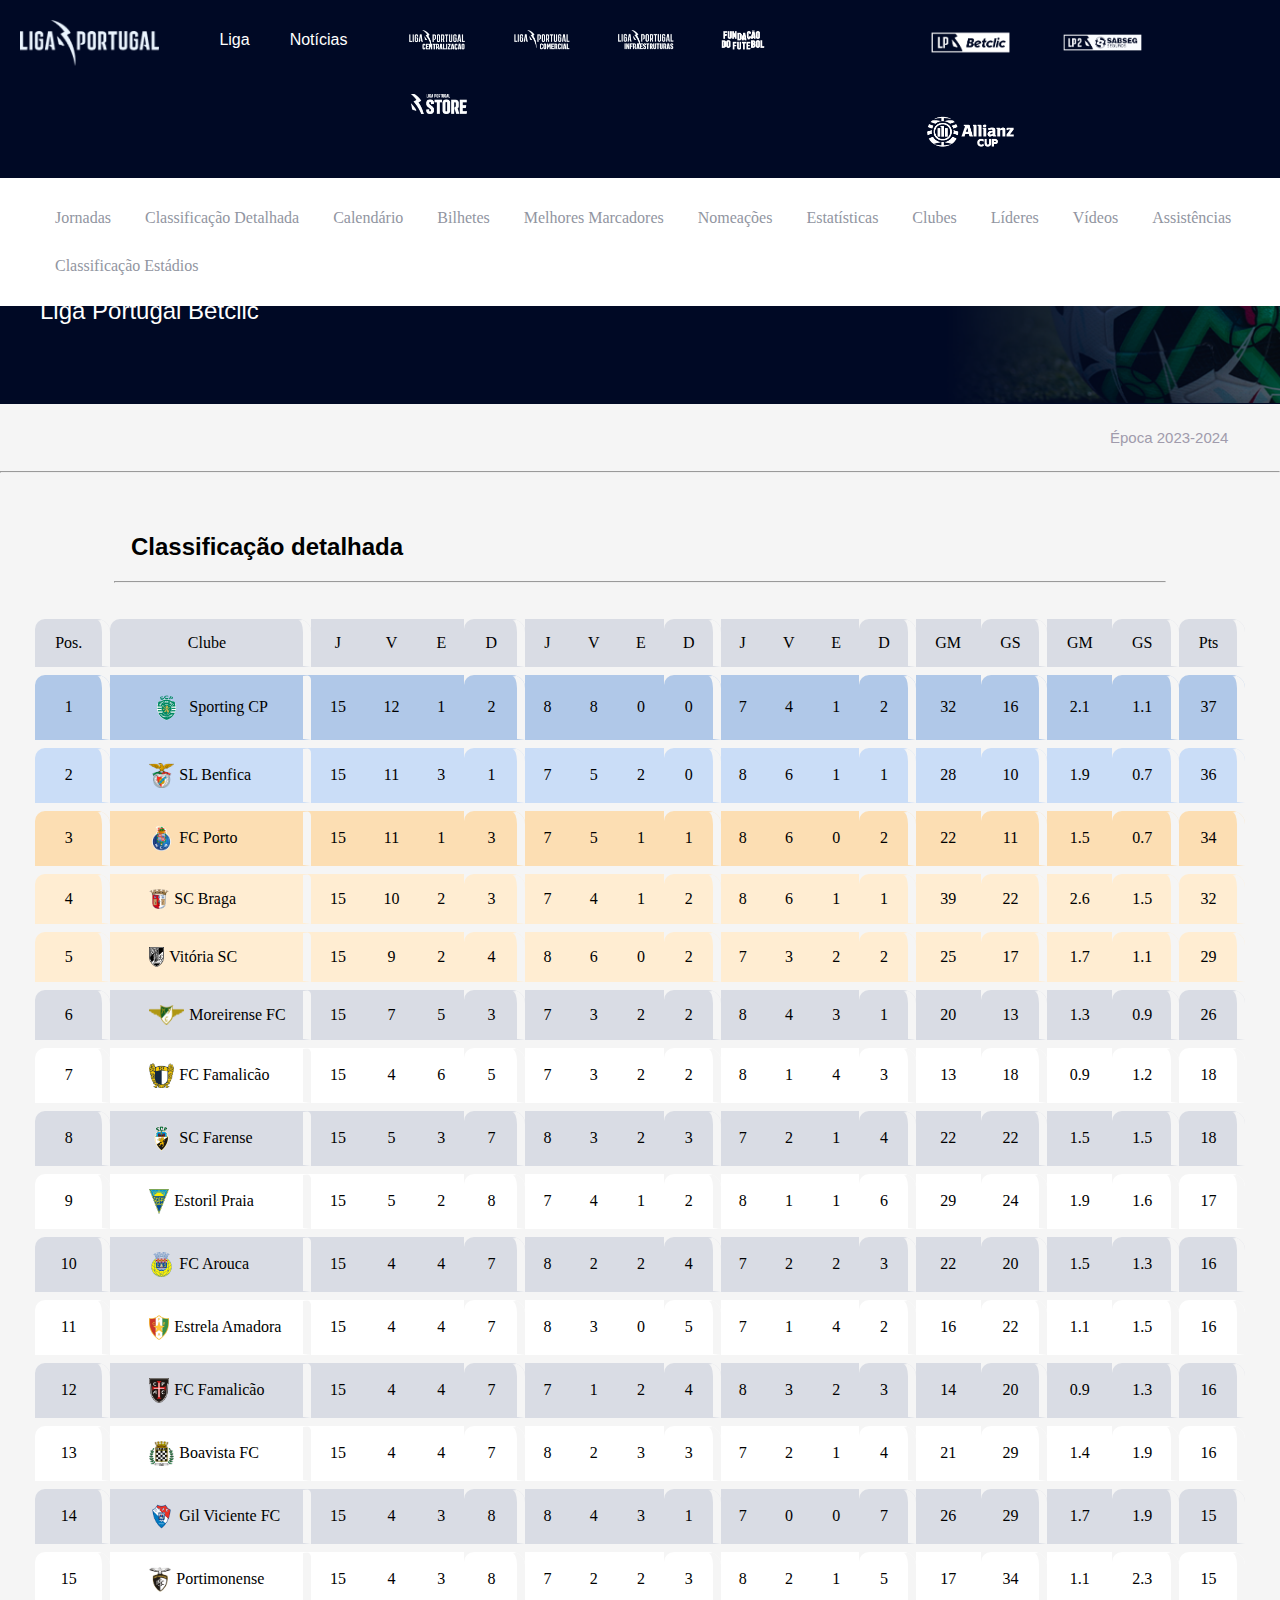
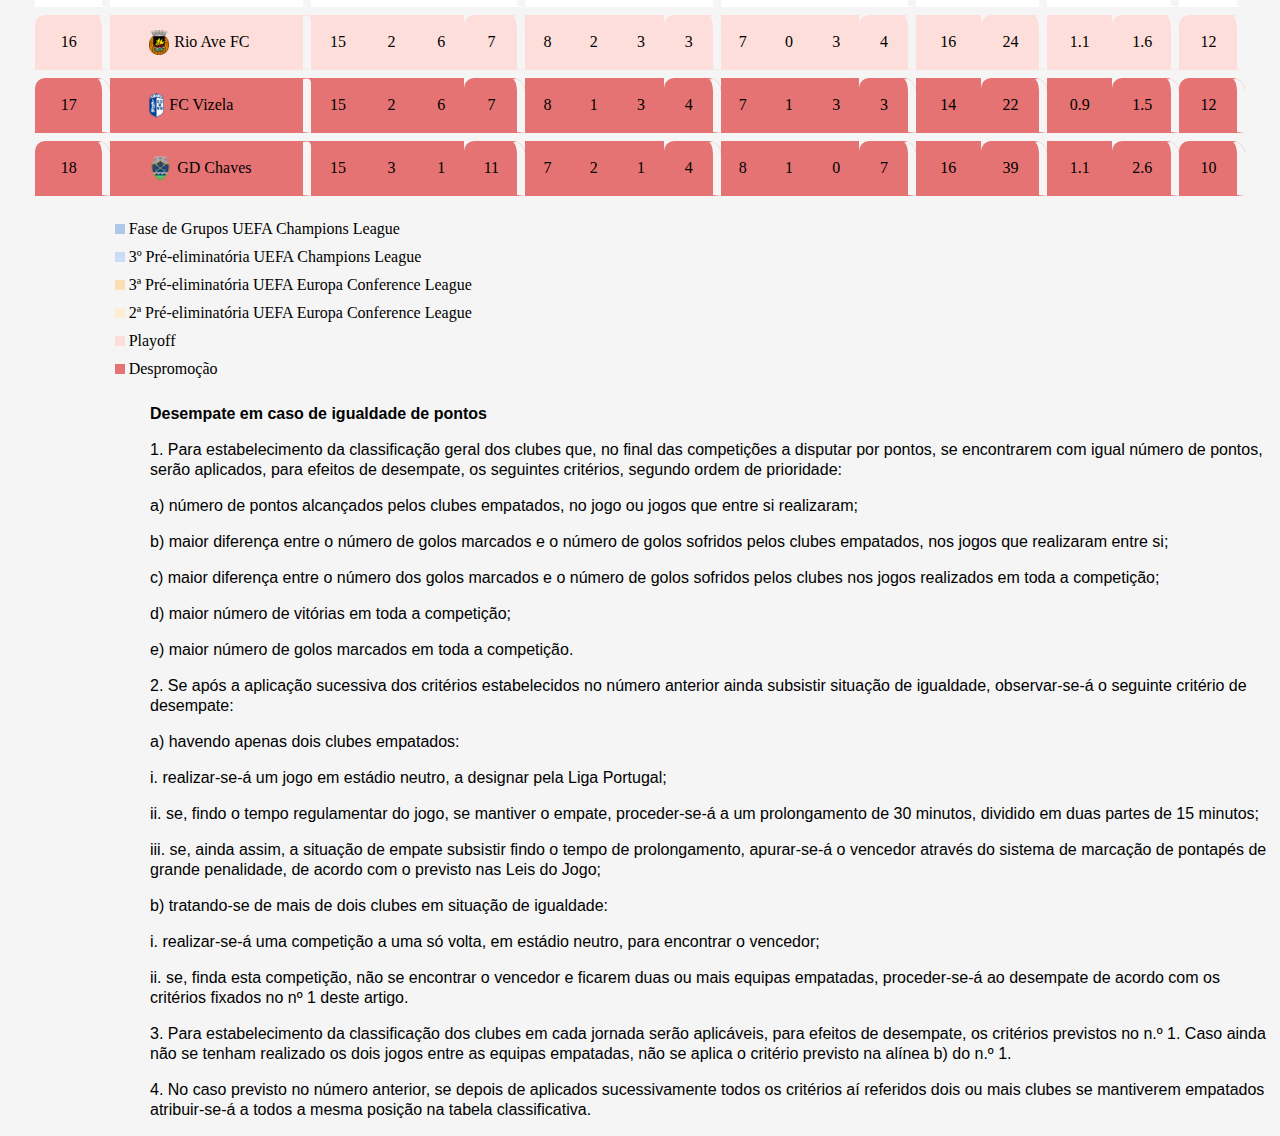
==== commit 2bc726c8: "Criação das jornadas" ====
--- a/ClassificaçãoDetalhada.html
+++ b/ClassificaçãoDetalhada.html
@@ -33,7 +33,7 @@
         </nav>
         <section>
             <ul>
-                <li><a href="#">Jornada</a></li>
+                <li><a href="Jornada.html">Jornadas</a></li>
                 <li><a href="ClassificaçãoDetalhada.html">Classificação Detalhada</a></li>
                 <li><a href="#calendario">Calendário</a></li>
                 <li><a href="#bilhetes">Bilhetes</a></li>
--- a/ClassificaçãoDetalhada.css
+++ b/ClassificaçãoDetalhada.css
@@ -1,13 +1,143 @@
 body {
     font-family: Arial, sans-serif;
     background-color: #f5f5f5;
-}
-
-hr {max-width: 82%;}
+    margin: 0;
+}
+
+/*css header */
+header {
+    position: fixed;
+    display: grid;
+    width: 100%;
+    height: 82px;
+    top: 0;
+    background-color: #000925;
+    color: white;
+
+    background-image: url(imagens/glyph_yellow.svg);
+    background-repeat: no-repeat;
+    background-position: 40px;
+}
+
+header img {
+    padding: 20px;
+}
+
+header nav {
+    display: flex;
+    gap: 40px;
+}
+
+.puxar {
+    display: flex;
+    margin-top: 31px;
+    gap: 40px;
+}
+
+.puxar a {
+    text-decoration: none;
+    color: white;
+}
+
+.puxar2 {
+    margin-top: 10px;
+}
+
+nav {
+    background-color: #000925;
+}
+
+section li {
+    display: inline-block;
+}
+
+section li a {
+    display: inline-block;
+    color: #9195a1;
+    text-decoration: none;
+    padding: 15px;
+}
+
+section li a:hover {
+    color: white;
+}
+
+/*css main */
+main {
+    margin-top: 84px;
+}
+
+header section {
+    background-color: white;
+}
+
+main .table ul {
+    display: flex;
+    justify-content: space-between;
+}
+
+section ul li a:hover {
+    color: #2596be;
+    text-decoration: none;
+}
+
+article {
+    display: flex;
+}
+
+.texto {
+    color: white;
+}
+
+.texto h1 {
+    margin-top: 150px;
+    margin-left: 40px;
+    font-size: 34px;
+    width: 250px;
+}
+
+.titulo2 {
+    margin-left: 40px;
+    font-size: 24px;
+}
+
+main div {
+    background-color: #000925;
+    width: 100%;
+    height: 320px;
+}
+
+main div img {
+    position: static;
+    height: 233px;
+    margin-top: 86px;
+    margin-left: 500px;
+}
+
+.epoca {
+    font-size: 15px;
+    color: #a09bac;
+    margin-left: 1100px;
+    padding: 10px;
+}
+
+.cima {
+    max-width: 100%;
+    color: #efefef;
+    margin-bottom: 60px;
+}
+
+h2 {
+    margin-left: 131px;
+}
+
+hr {
+    max-width: 82%;
+}
 
 table {
     width: 1210px;
-    border-collapse:separate;
+    border-collapse: separate;
     border-spacing: 0 8px;
     margin-top: 20px;
 }
@@ -16,10 +146,9 @@
     background-color: #d9dce4;
 }
 
-th,
-td {
-    border: 1px solid #ddd;
-    padding: 8px;
+th, td {
+    border: 1px solid transparent;
+    padding: 14px;
     text-align: center;
 }
 
@@ -29,52 +158,120 @@
 
 section {
     display: flex;
-    margin-left: 127px;
-
+    justify-content: center;
+    font-family: 'Times New Roman', Times, serif;
 }
 
 tr:nth-child(even) {
     background-color: #ffffff;
-   }
-   
-   tr:nth-child(odd) {
+}
+
+tr:nth-child(odd) {
     background-color: #d9dce4;
-   }
-
-   .border {
+}
+
+.border {
     border-right: 8px solid #f5f5f5;
-    border-radius: 10px 10px 0 0;
-   }
-
-   .borderflex{
+    border-radius: 10px 13px 0 0;
+}
+
+.borderflex {
     border-right: 8px solid #f5f5f5;
     border-radius: 5px 5px 0 0;
     display: flex;
-    justify-content: center;
+    justify-content: left;
     align-items: center;
     gap: 5px;
-   }
-
-   table .despromoção {
+}
+
+td img {margin-left: 15%;}
+
+table .despromoção {
     background-color: #e57373;
-   }
-
-   table .playoffdes {
+}
+
+table .playoffdes {
     background-color: #fededb;
-   }
-
-   table .champions {
+}
+
+table .champions {
     background-color: #b0c8e8;
-   }
-
-   table .championsplayoff {
+}
+
+table .championsplayoff {
     background-color: #caddf7;
-   }
-
-   table .playoffconference {
+}
+
+table .playoffconference {
     background-color: #fcdeb3;
-   }
-
-   table .conferencelegue {
+}
+
+table .conferencelegue {
     background-color: #ffedd2;
-   }+}
+
+.textofundo {
+    max-width: 38%;
+    margin-left: 30px;
+    font-size: 16px;
+}
+
+.textofundo ul li {
+    display: block;
+    margin-bottom: 10px;
+}
+
+.cor1 {
+    display: inline-block;
+    height: 10px;
+    width: 10px;
+    background-color: #b0c8e8;
+}
+
+.cor2 {
+    display: inline-block;
+    height: 10px;
+    width: 10px;
+    background-color: #caddf7;
+}
+
+.cor3 {
+    display: inline-block;
+    height: 10px;
+    width: 10px;
+    background-color: #fcdeb3;
+}
+
+.cor4 {
+    display: inline-block;
+    height: 10px;
+    width: 10px;
+    background-color: #ffedd2;
+}
+
+.cor5 {
+    display: inline-block;
+    height: 10px;
+    width: 10px;
+    background-color: #fededb;
+}
+
+.cor6 {
+    display: inline-block;
+    height: 10px;
+    width: 10px;
+    background-color: #e57373;
+}
+
+strong {
+    margin-left: 150px;
+    font-size: 16px;
+    line-height: 20px;
+}
+
+span p {
+    margin-left: 150px;
+    font-size: 16px;
+    max-width: 1210px;
+    line-height: 20px;
+}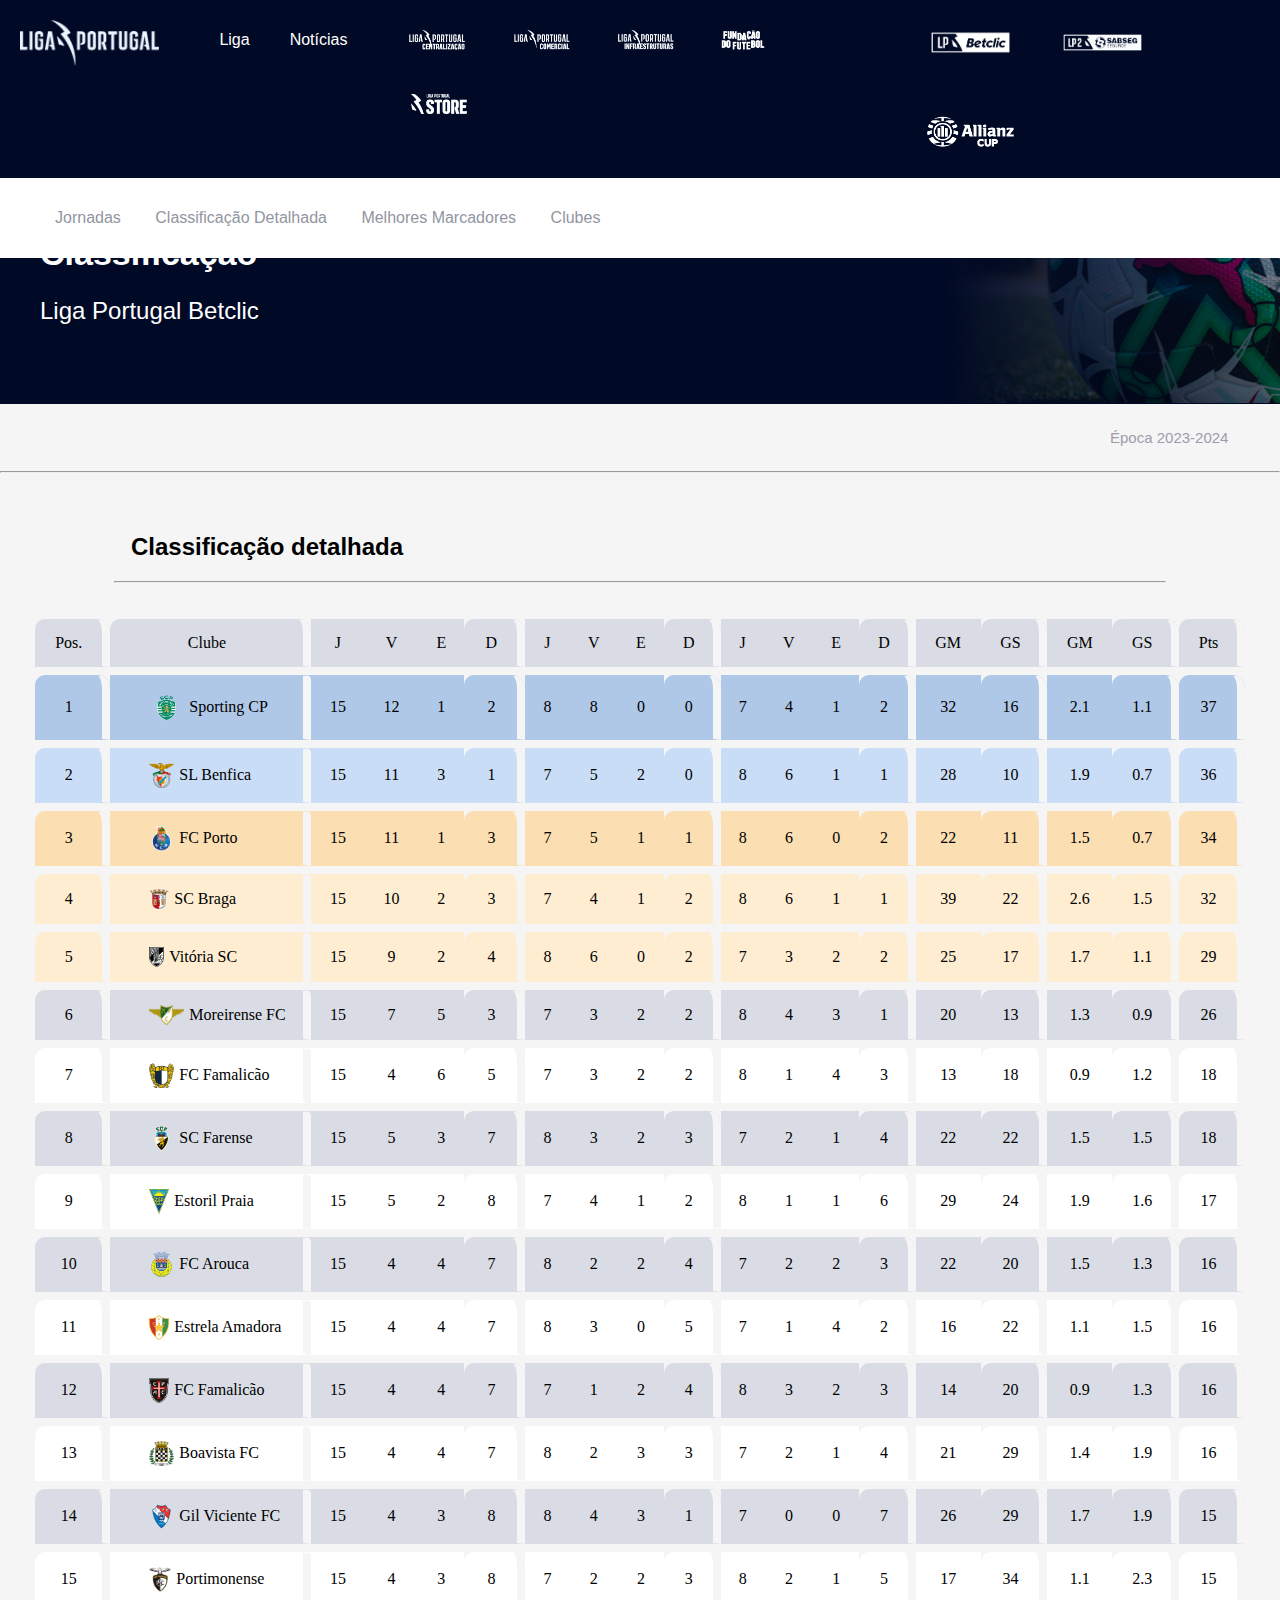
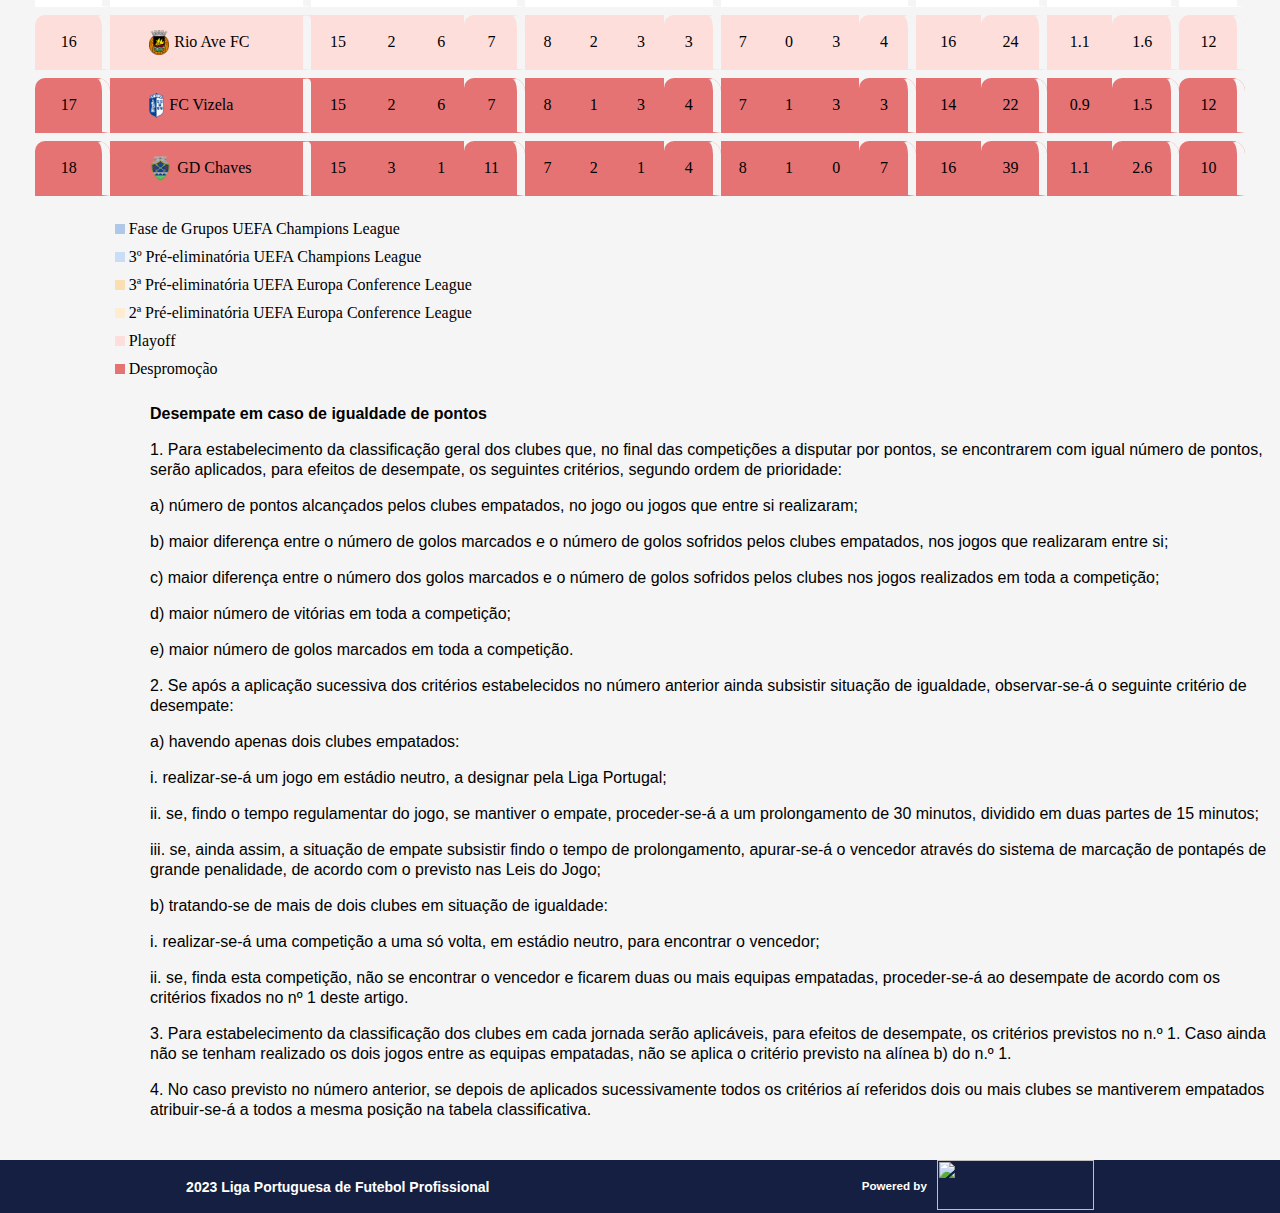
==== commit 23997223: "'" ====
--- a/ClassificaçãoDetalhada.html
+++ b/ClassificaçãoDetalhada.html
@@ -8,11 +8,11 @@
     <title>Liga Portugal</title>
 </head>
 
-<body>
+<body class="container">
     <header>
         <nav>
             <div>
-                <a href="Liga Portugal.html"><img src="Imagens/logo ligaportugal.png" width="139.39" height="46" /></a>
+                <a href="index.html"><img src="Imagens/logo ligaportugal.png" width="139.39" height="46" /></a>
             </div>
             <div class="puxar">
                 <a href="">Liga</a>
@@ -35,16 +35,8 @@
             <ul>
                 <li><a href="Jornada.html">Jornadas</a></li>
                 <li><a href="ClassificaçãoDetalhada.html">Classificação Detalhada</a></li>
-                <li><a href="#calendario">Calendário</a></li>
-                <li><a href="#bilhetes">Bilhetes</a></li>
                 <li><a href="melhoresmarcadores.html">Melhores Marcadores</a></li>
-                <li><a href="#nomeacoes">Nomeações</a></li>
-                <li><a href="#estatisticas">Estatísticas</a></li>
                 <li><a href="clubes.html">Clubes</a></li>
-                <li><a href="#lideres">Líderes</a></li>
-                <li><a href="#videos">Vídeos</a></li>
-                <li><a href="#">Assistências</a></li>
-                <li><a href="#">Classificação Estádios</a></li>
             </ul>
         </section>
     </header>
@@ -560,6 +552,14 @@
                 classificativa.</p>
         </span>
     </main>
+    <footer class="barrafundo">
+        <h4 class="barrafundoesquerda">2023 Liga Portuguesa de Futebol Profissional</h4>
+        <div class="barrafundodireita">
+            <h5>Powered by</h5>
+            <a href="https://www.itsector.pt"><img src="https://www.ligaportugal.pt/Content/img/itsector_logo.png"
+                    width="157" height="50" /></a>
+        </div>
+    </footer>
 </body>
 
 </html>--- a/ClassificaçãoDetalhada.css
+++ b/ClassificaçãoDetalhada.css
@@ -156,7 +156,7 @@
     background-color: #f2f2f2;
 }
 
-section {
+main section {
     display: flex;
     justify-content: center;
     font-family: 'Times New Roman', Times, serif;
@@ -274,4 +274,33 @@
     font-size: 16px;
     max-width: 1210px;
     line-height: 20px;
+}
+
+.barrafundo {
+    display: flex;
+    background-color: #151f41;
+    color: white;
+    align-items: center;
+    justify-content: space-around;
+    height: auto;
+    font-size: 14px;
+    margin: 0;
+    font-family: 'Muli', sans-serif;
+    margin-top: 40px;
+}
+
+.barrafundoesquerda {
+    justify-content: center;
+}
+
+.barrafundodireita {
+    display: flex;
+    gap: 10px;
+}
+
+@media screen and (max-width: 768px){
+    .container{
+    width: 100%;
+    flex-direction: column;
+    }
 }